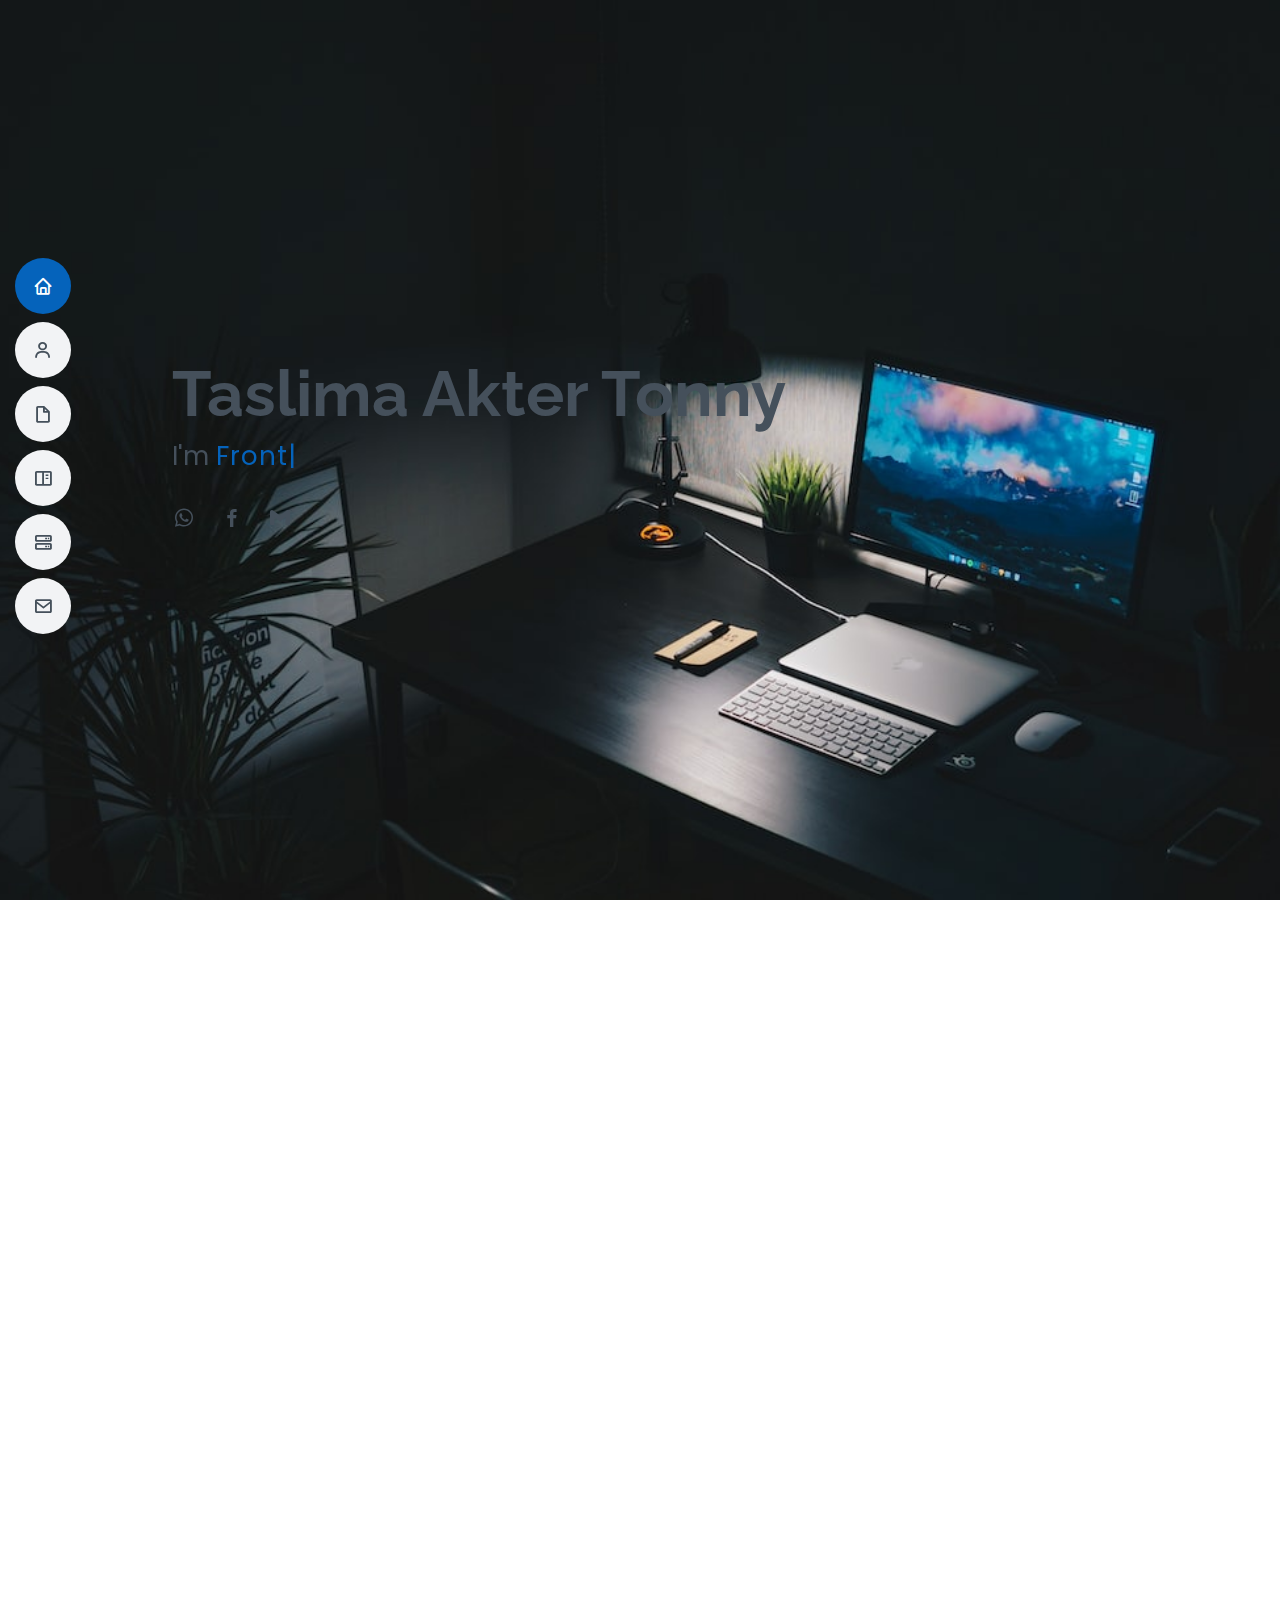
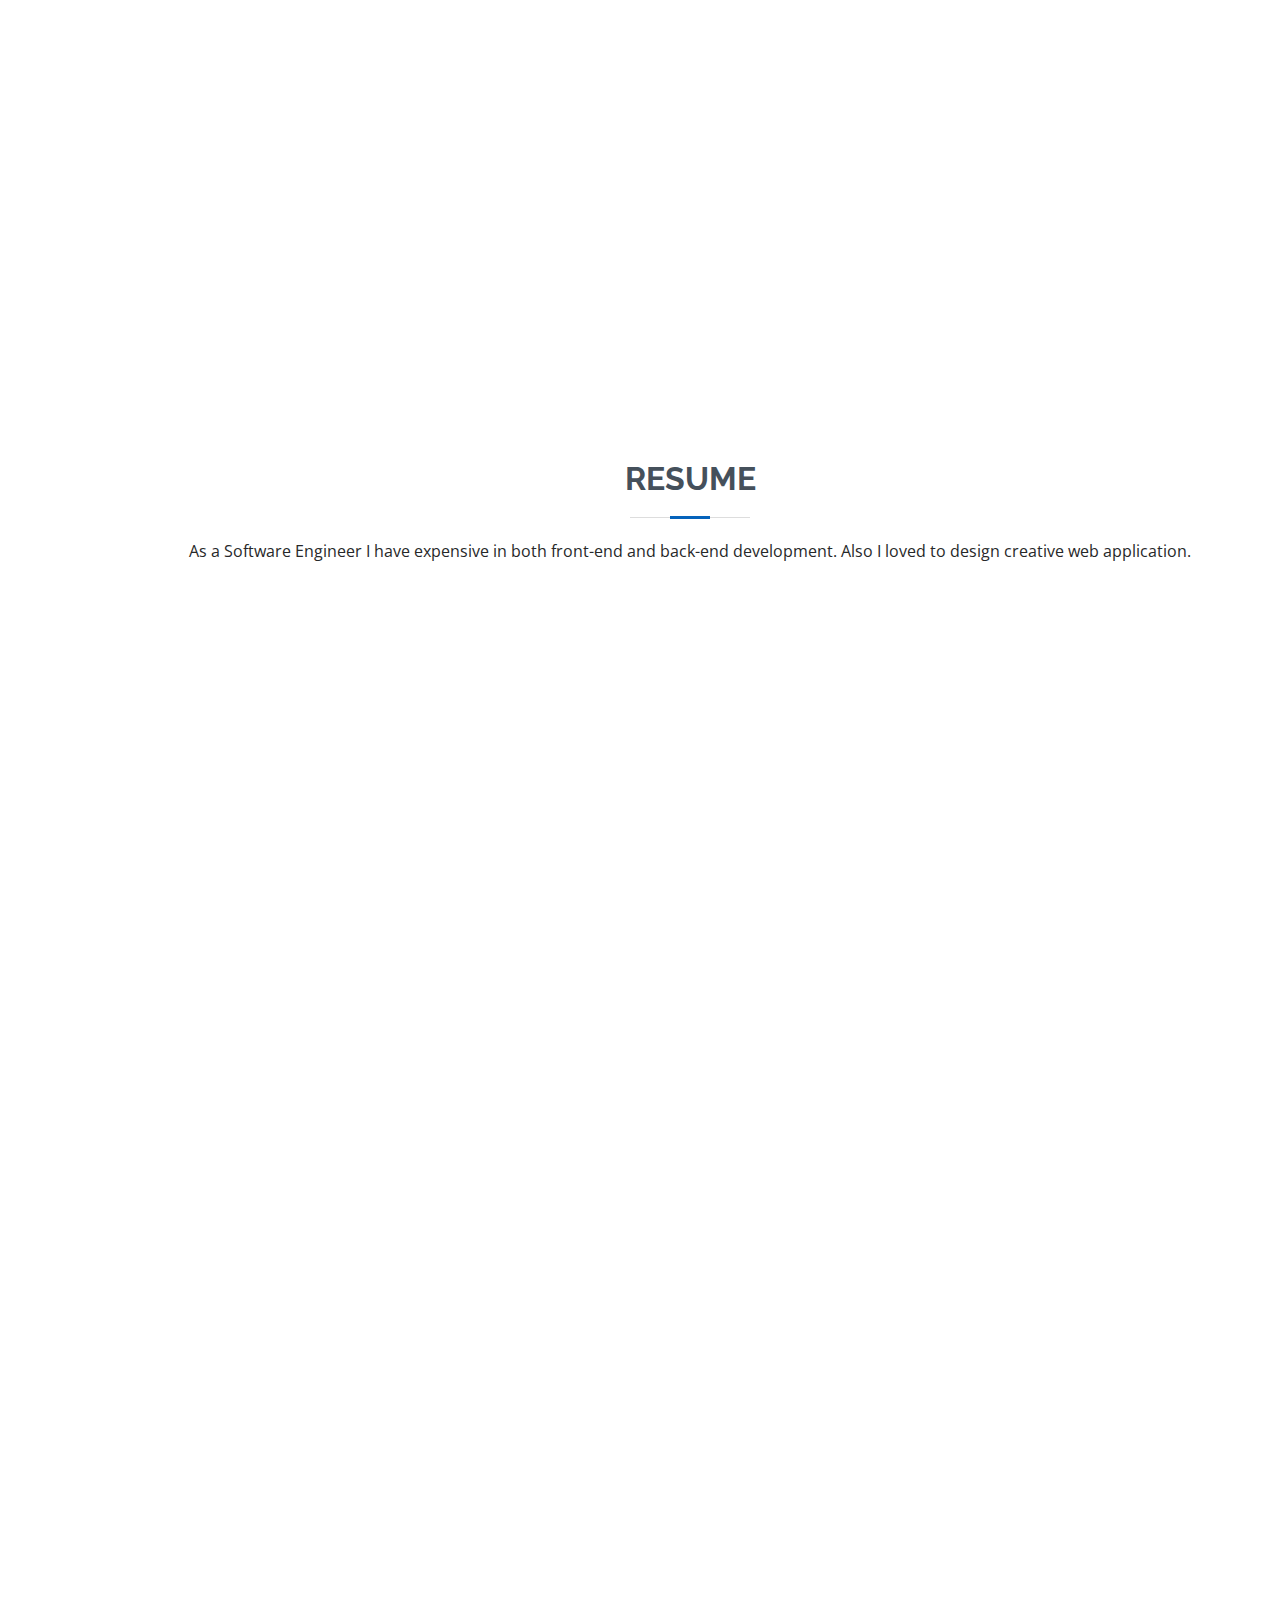
==== index.html @ 35ff056d "updated" ====
<!DOCTYPE html>
<html lang="en">

<head>
  <meta charset="utf-8">
  <meta content="width=device-width, initial-scale=1.0" name="viewport">

  <title>Taslima Akter Tonny || Portfolio || Software Engineer</title>
  <meta content="" name="description">
  <meta content="" name="keywords">

  <!-- Favicons -->
  <link href="assets/img/favicon.png" rel="icon">
  <link href="assets/img/favicon2.jpg" rel="apple-touch-icon">

  <!-- Google Fonts -->
  <link
    href="https://fonts.googleapis.com/css?family=Open+Sans:300,300i,400,400i,600,600i,700,700i|Raleway:300,300i,400,400i,500,500i,600,600i,700,700i|Poppins:300,300i,400,400i,500,500i,600,600i,700,700i"
    rel="stylesheet">

  <!-- Vendor CSS Files -->
  <link href="assets/vendor/aos/aos.css" rel="stylesheet">
  <link href="assets/vendor/bootstrap/css/bootstrap.min.css" rel="stylesheet">
  <link href="assets/vendor/bootstrap-icons/bootstrap-icons.css" rel="stylesheet">
  <link href="assets/vendor/boxicons/css/boxicons.min.css" rel="stylesheet">
  <link href="assets/vendor/glightbox/css/glightbox.min.css" rel="stylesheet">
  <link href="assets/vendor/swiper/swiper-bundle.min.css" rel="stylesheet">

  <!-- Template Main CSS File -->
  <link href="assets/css/style.css" rel="stylesheet">


</head>

<body>

  <i class="bi bi-list mobile-nav-toggle d-lg-none"></i>
  <!-- ======= Header ======= -->
  <header id="header" class="d-flex flex-column justify-content-center">

    <nav id="navbar" class="navbar nav-menu">
      <ul>
        <li><a href="#hero" class="nav-link scrollto active"><i class="bx bx-home"></i> <span>Home</span></a></li>
        <li><a href="#about" class="nav-link scrollto"><i class="bx bx-user"></i> <span>About</span></a></li>
        <li><a href="#resume" class="nav-link scrollto"><i class="bx bx-file-blank"></i> <span>Resume</span></a></li>
        <li><a href="#portfolio" class="nav-link scrollto"><i class="bx bx-book-content"></i> <span>Portfolio</span></a>
        </li>
        <li><a href="#services" class="nav-link scrollto"><i class="bx bx-server"></i> <span>Services</span></a></li>
        <li><a href="#contact" class="nav-link scrollto"><i class="bx bx-envelope"></i> <span>Contact</span></a></li>
      </ul>
    </nav><!-- .nav-menu -->

  </header><!-- End Header -->

  <!-- ======= Hero Section ======= -->
  <section id="hero" class="d-flex flex-column justify-content-center">
    <div class="container" data-aos="zoom-in" data-aos-delay="100">
      <h1>Taslima Akter Tonny</h1>
      <p>I'm <span class="typed"
          data-typed-items="Fronted Developer,Backend Developer, Full Stack Developer, Software Engineer"></span></p>
      <div class="social-links">
        <a href="https://api.whatsapp.com/send/?phone=%2B8801521206321" class="twitter"><i
            class="bx bxl-whatsapp"></i></a>
        <a href="https://www.facebook.com/taslima.tonny.10" class="facebook"><i class="bx bxl-facebook"></i></a>
        <a href="mailto:tonnytaslima923@gmail.com" target="_blank" class="gmail"><i class="bx bxl-gmail"></i></a>
        <!-- <a href="#" class="google-plus"><i class="bx bxl-skype"></i></a>
        <a href="#" class="linkedin"><i class="bx bxl-linkedin"></i></a> -->
      </div>
    </div>
  </section><!-- End Hero -->

  <main id="main">

    <!-- ======= About Section ======= -->
    <section id="about" class="about">
      <div class="container" data-aos="fade-up">

        <div class="section-title">
          <h2>About</h2>
          <p>I'm interested in a position as a Software Engineer where I can contribute my knowledge and analytical
            skills I've developed while getting my degree in Computer Science and Engineering. I want to work with a
            diverse team that contributes to the company's vision and goals. I am a driven individual with skills and
            expertise in the designing, planning, and maintenance of software systems.</p>
        </div>

        <div class="row">
          <div class="col-lg-4">
            <img src="assets/img/profile-img.jpg" class="img-fluid" alt="">
          </div>
          <div class="col-lg-8 pt-4 pt-lg-0 content">
            <h3>Software Engineer &amp; Web Developer.</h3>
            <p class="fst-italic">
              B.Sc. in Computer Science & Engineering , North South University, Dhaka
            </p>
            <div class="row">
              <div class="col-lg-6">
                <ul>
                  <li><i class="bi bi-chevron-right"></i> <strong>Name:</strong> <span>Taslima Akter Tonny</span></li>
                  <li><i class="bi bi-chevron-right"></i> <strong>Birthday:</strong> <span>29 January 1999</span></li>
                  <li><i class="bi bi-chevron-right"></i> <strong>City:</strong> <span>Dhalpur, Dhaka</span></li>
                </ul>
              </div>
              <div class="col-lg-6">
                <ul>
                  <li><i class="bi bi-chevron-right"></i> <strong>Degree:</strong> <span>Bachelor of Science</span></li>
                  <li><i class="bi bi-chevron-right"></i> <strong>Phone:</strong> <span>01521206321</span></li>
                  <li><i class="bi bi-chevron-right"></i> <strong>Email</strong> <span>tonnytaslima923@gmail.com</span>
                  </li>
                </ul>
              </div>
            </div>
            <p>
              My goal is to always build products that provide pixel-perfect, performant experiences. I have worked in a
              startup project <b><a href="www.shikkhabritti.com" target="_blank"> "Shikkhabritti"</a></b> in my
              university for
              senior design course which is a scholarship management system and live on the server.
            </p>
          </div>
        </div>

      </div>
    </section><!-- End About Section -->



    <!-- ======= Skills Section ======= -->
    <section id="skills" class="skills section-bg">
      <div class="container" data-aos="fade-up">

        <div class="section-title">
          <h2>Skills</h2>
          <p>Here are a few technologies and programing languages that I know:</p>
        </div>

        <div class="row skills-content">

          <div class="col-lg-6">

            <div class="progress">
              <span class="skill">HTML <i class="val">95%</i></span>
              <div class="progress-bar-wrap">
                <div class="progress-bar" role="progressbar" aria-valuenow="95" aria-valuemin="0" aria-valuemax="100">
                </div>
              </div>
            </div>

            <div class="progress">
              <span class="skill">CSS <i class="val">95%</i></span>
              <div class="progress-bar-wrap">
                <div class="progress-bar" role="progressbar" aria-valuenow="90" aria-valuemin="0" aria-valuemax="100">
                </div>
              </div>
            </div>

            <div class="progress">
              <span class="skill">JavaScript <i class="val">75%</i></span>
              <div class="progress-bar-wrap">
                <div class="progress-bar" role="progressbar" aria-valuenow="75" aria-valuemin="0" aria-valuemax="100">
                </div>
              </div>
            </div>
            <div class="progress">
              <span class="skill">MySQL <i class="val">85%</i></span>
              <div class="progress-bar-wrap">
                <div class="progress-bar" role="progressbar" aria-valuenow="85" aria-valuemin="0" aria-valuemax="100">
                </div>
              </div>
            </div>

          </div>

          <div class="col-lg-6">

            <div class="progress">
              <span class="skill">PHP <i class="val">90%</i></span>
              <div class="progress-bar-wrap">
                <div class="progress-bar" role="progressbar" aria-valuenow="90" aria-valuemin="0" aria-valuemax="100">
                </div>
              </div>
            </div>

            <div class="progress">
              <span class="skill">Laravel <i class="val">65%</i></span>
              <div class="progress-bar-wrap">
                <div class="progress-bar" role="progressbar" aria-valuenow="65" aria-valuemin="0" aria-valuemax="100">
                </div>
              </div>
            </div>

            <div class="progress">
              <span class="skill">Python <i class="val">70%</i></span>
              <div class="progress-bar-wrap">
                <div class="progress-bar" role="progressbar" aria-valuenow="70" aria-valuemin="0" aria-valuemax="100">
                </div>
              </div>
            </div>
            <div class="progress">
              <span class="skill">Django <i class="val">55%</i></span>
              <div class="progress-bar-wrap">
                <div class="progress-bar" role="progressbar" aria-valuenow="55" aria-valuemin="0" aria-valuemax="100">
                </div>
              </div>
            </div>
          </div>

        </div>

      </div>
    </section><!-- End Skills Section -->

    <!-- ======= Resume Section ======= -->
    <section id="resume" class="resume">
      <div class="container">

        <div class="section-title">
          <h2>Resume</h2>
          <p>As a Software Engineer I have expensive in both front-end and back-end development. Also I loved to design
            creative web application.</p>
        </div>

        <div class="row">
          <div class="col-lg-6" data-aos="fade-up">
            <h3 class="resume-title">Summary</h3>
            <div class="resume-item pb-0">
              <h4>Taslima Akter Tonny</h4>
              <p><em>Innovative and deadline-driven Web Developer with 1+ years of experience designing and
                  developing user friendly website. I have professional experience as a web developer in <a
                    href="www.shikkhabritti.com" target="_blank"><b><u>SHIKKHA BRITTI.</u></b></a></em></p>
            </div>

            <h3 class="resume-title">Education</h3>
            <div class="resume-item">
              <h4>BSc in Computer Science and Engineering</h4>
              <h5>2018 - 2023</h5>
              <p><em>North South University, Dhaka, Bangladesh.</em></p>

            </div>
            <div class="resume-item">
              <h4>HSC in Science</h4>
              <h5>2014 - 2016</h5>
              <p><em>MOTIJHEEL MODEL HIGH SCHOOL AND COLLEGE, DHAKA</em></p>

            </div>
            <div class="resume-item">
              <h4>SSC in Science</h4>
              <h5>2012 - 2014</h5>
              <p><em>MOTIJHEEL MODEL HIGH SCHOOL AND COLLEGE, DHAKA</em></p>

            </div>
          </div>
          <div class="col-lg-6" data-aos="fade-up" data-aos-delay="100">
            <h3 class="resume-title">Professional Experience</h3>
            <div class="resume-item">
              <h4>Intern as a Web Developer <em>at</em><a href="http://hilinkz.com/" target="_blank"><b> Hilinkz
                    Ltd.</b></a></h4>
              <h5>2022</h5>
              <p><em>Hilinkz Limited.</em></p>
              <ul>
                <li>Design system architecture as well as the database.</li>
                <li>Fronted Development</li>
                <li>Version controlling using GitHub.</li>
              </ul>
            </div>
            <div class="resume-item">
              <h4>Academic Experience</h4>
              <h5>2021 - 2023</h5>
              <p><em>North South University, Dhaka</em></p>
              <ul>
                <li>Creating small websites with group.</li>
                <li>Managed up to 3 projects or tasks at a given time while under pressure.</li>
                <li>Recommended and consulted with faculties on the most appropriate web design and planning.</li>
              </ul>
            </div>
          </div>
        </div>

      </div>
    </section>

    <!-- ======= Portfolio Section ======= -->
    <section id="portfolio" class="portfolio section-bg">
      <div class="container" data-aos="fade-up">

        <div class="section-title">
          <h2>Portfolio</h2>
          <p>I have created some interesting projects during my academic period. Here are few project:</p>
        </div>

        <div class="row">
          <div class="col-lg-12 d-flex justify-content-center" data-aos="fade-up" data-aos-delay="100">
            <ul id="portfolio-flters">
              <li data-filter="*" class="filter-active">All</li>
              <li data-filter=".filter-app">Academic</li>
              <li data-filter=".filter-card">Professional</li>
              <li data-filter=".filter-web">AI-Machine Learning</li>
            </ul>
          </div>
        </div>

        <div class="row portfolio-container" data-aos="fade-up" data-aos-delay="200">

          <div class="col-lg-4 col-md-6 portfolio-item filter-app">
            <div class="portfolio-wrap">
              <img src="assets/img/portfolio/classroom03.JPG" class="img-fluid" alt="">
              <div class="portfolio-info">
                <h4>Online Classroom</h4>
                <p>Online Reading Classroom</p>
                <div class="portfolio-links">
                  <a href="assets/img/portfolio/classroom03.JPG" data-gallery="portfolioGallery"
                    class="portfolio-lightbox" title="Online Reading Classroom"><i class="bx bx-plus"></i></a>
                  <a href="portfolio-details.html" class="portfolio-details-lightbox" data-glightbox="type: external"
                    title="Portfolio Details"><i class="bx bx-link"></i></a>
                </div>
              </div>
            </div>
          </div>

          <div class="col-lg-4 col-md-6 portfolio-item filter-card filter-web ">
            <div class="portfolio-wrap">
              <img src="assets/img/portfolio/shikkhabritti1.JPG" class="img-fluid" alt="">
              <div class="portfolio-info">
                <h4>Shikkha Britti</h4>
                <p>Scholarship Management System</p>
                <div class="portfolio-links">
                  <a href="assets/img/portfolio/shikkhabritti1.JPG" data-gallery="portfolioGallery"
                    class="portfolio-lightbox" title="Shikkha Britti"><i class="bx bx-plus"></i></a>
                  <a href="portfolio-details1.html" class="portfolio-details-lightbox" data-glightbox="type: external"
                    title="Portfolio Details"><i class="bx bx-link"></i></a>
                </div>
              </div>
            </div>
          </div>

          <div class="col-lg-4 col-md-6 portfolio-item filter-web">
            <div class="portfolio-wrap">
              <img src="assets/img/portfolio/portfolio-details-9.JPG" class="img-fluid" alt="">
              <div class="portfolio-info">
                <h4>Gender Detection</h4>
                <p>Gender Detection by AI</p>
                <div class="portfolio-links">
                  <a href="assets/img/portfolio/portfolio-details-9.JPG" data-gallery="portfolioGallery"
                    class="portfolio-lightbox" title="Gender Detection by AI"><i class="bx bx-plus"></i></a>
                  <a href="portfolio-details2.html" class="portfolio-details-lightbox" data-glightbox="type: external"
                    title="Portfolio Details"><i class="bx bx-link"></i></a>
                </div>
              </div>
            </div>
          </div>
        </div>
      </div>
    </section>




    <section id="contact" class="contact">
      <div class="container" data-aos="fade-up">

        <div class="section-title">
          <h2>Contact</h2>
        </div>

        <div class="row mt-1">

          <div class="col-lg-4">
            <div class="info">
              <div class="address">
                <i class="bi bi-geo-alt"></i>
                <h4>Location:</h4>
                <p>Dhalpur, Dhaka</p>
              </div>

              <div class="email">
                <i class="bi bi-envelope"></i>
                <h4>Email:</h4>
                <p>tonnytaslima923@gmail.com</p>
              </div>

              <div class="phone">
                <i class="bi bi-phone"></i>
                <h4>Call:</h4>
                <p>(+88) 01521206321</p>
              </div>

            </div>

          </div>

          <div class="col-lg-8 mt-5 mt-lg-0">

            <iframe
              src="https://www.google.com/maps/embed?pb=!1m18!1m12!1m3!1d10999.381032592886!2d90.4272632984109!3d23.712512239150932!2m3!1f0!2f0!3f0!3m2!1i1024!2i768!4f13.1!3m3!1m2!1s0x3755b9cc7d566d03%3A0x2472a49ac0504cd2!2sJatra%20Bari%2C%20Dhaka!5e0!3m2!1sen!2sbd!4v1696259806587!5m2!1sen!2sbd"
              width="900" height="400" style="border:0;" allowfullscreen="" loading="lazy"
              referrerpolicy="no-referrer-when-downgrade"></iframe>

          </div>

        </div>

      </div>
    </section>

  </main>



  <div id="preloader"></div>
  <a href="#" class="back-to-top d-flex align-items-center justify-content-center"><i
      class="bi bi-arrow-up-short"></i></a>


  <script src="assets/vendor/purecounter/purecounter_vanilla.js"></script>
  <script src="assets/vendor/aos/aos.js"></script>
  <script src="assets/vendor/bootstrap/js/bootstrap.bundle.min.js"></script>
  <script src="assets/vendor/glightbox/js/glightbox.min.js"></script>
  <script src="assets/vendor/isotope-layout/isotope.pkgd.min.js"></script>
  <script src="assets/vendor/swiper/swiper-bundle.min.js"></script>
  <script src="assets/vendor/typed.js/typed.min.js"></script>
  <script src="assets/vendor/waypoints/noframework.waypoints.js"></script>
  <script src="assets/vendor/php-email-form/validate.js"></script>
  <script src="assets/js/main.js"></script>

</body>

</html>
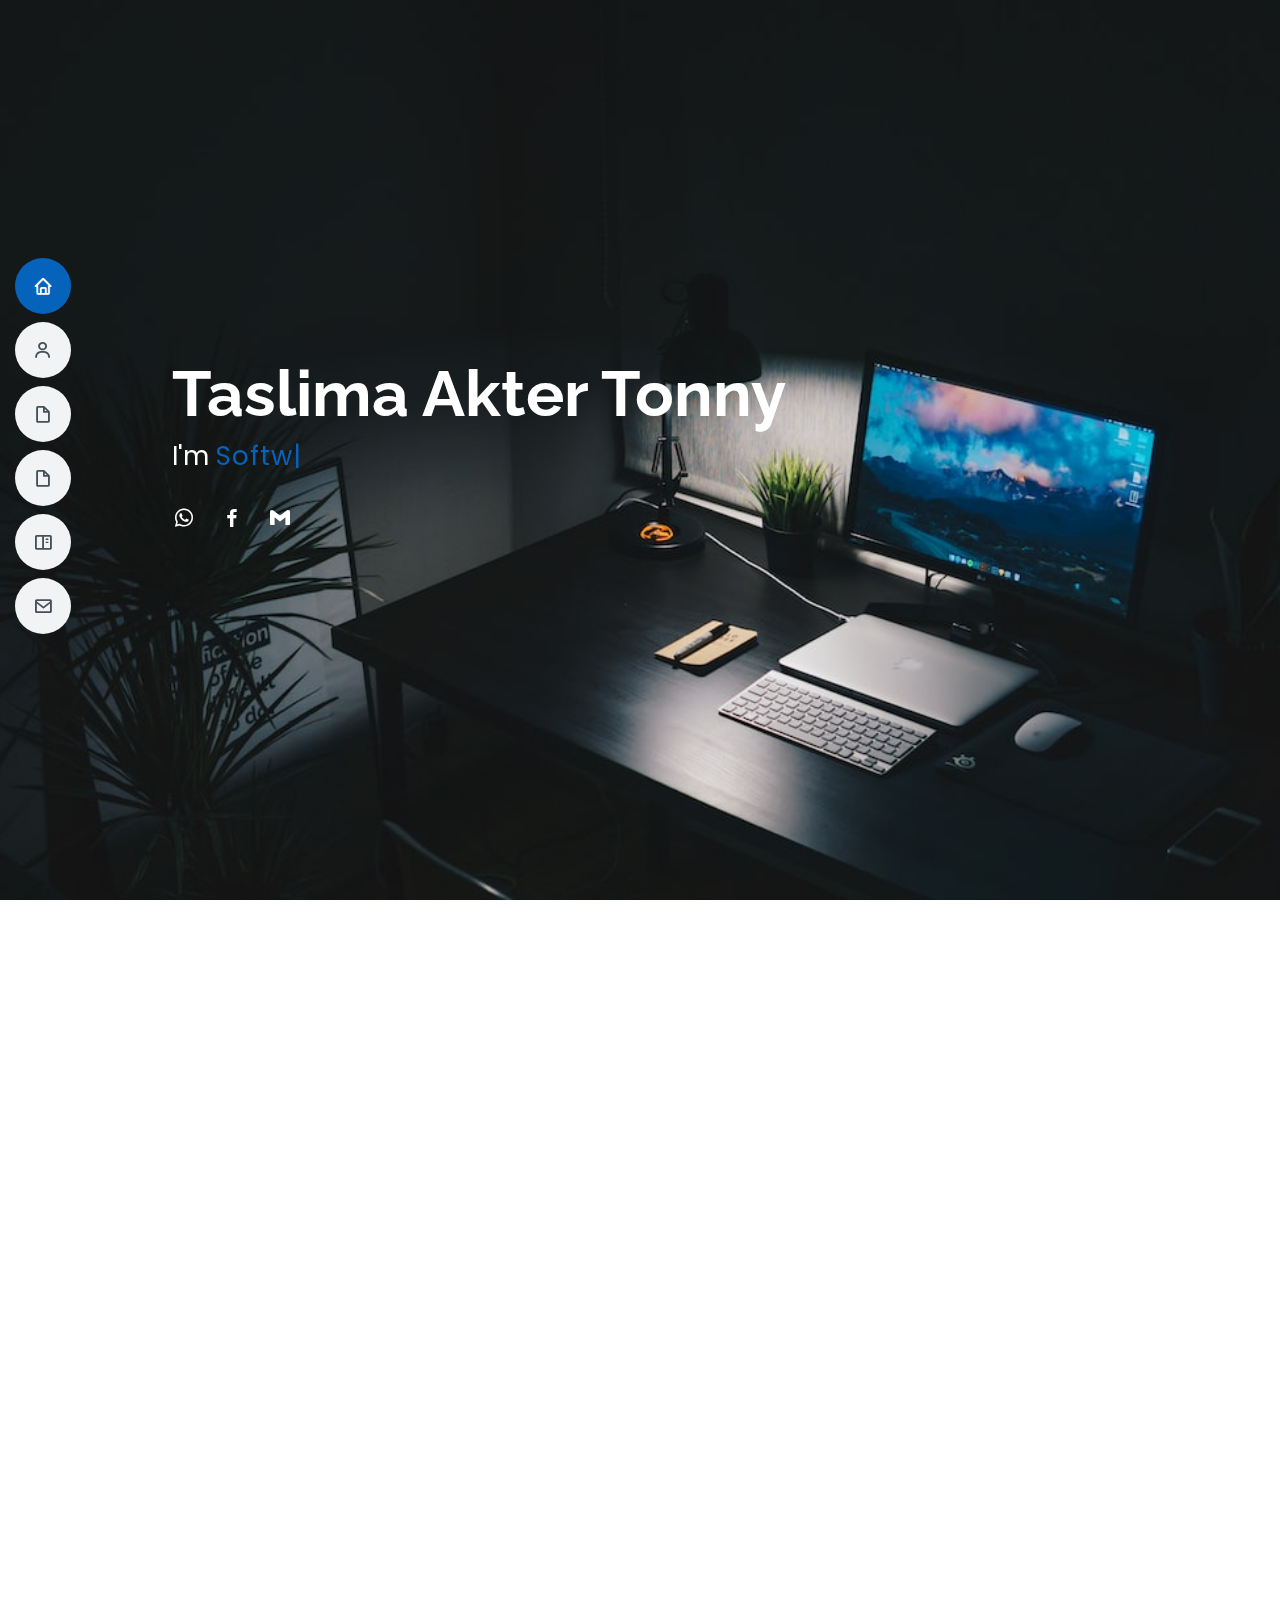
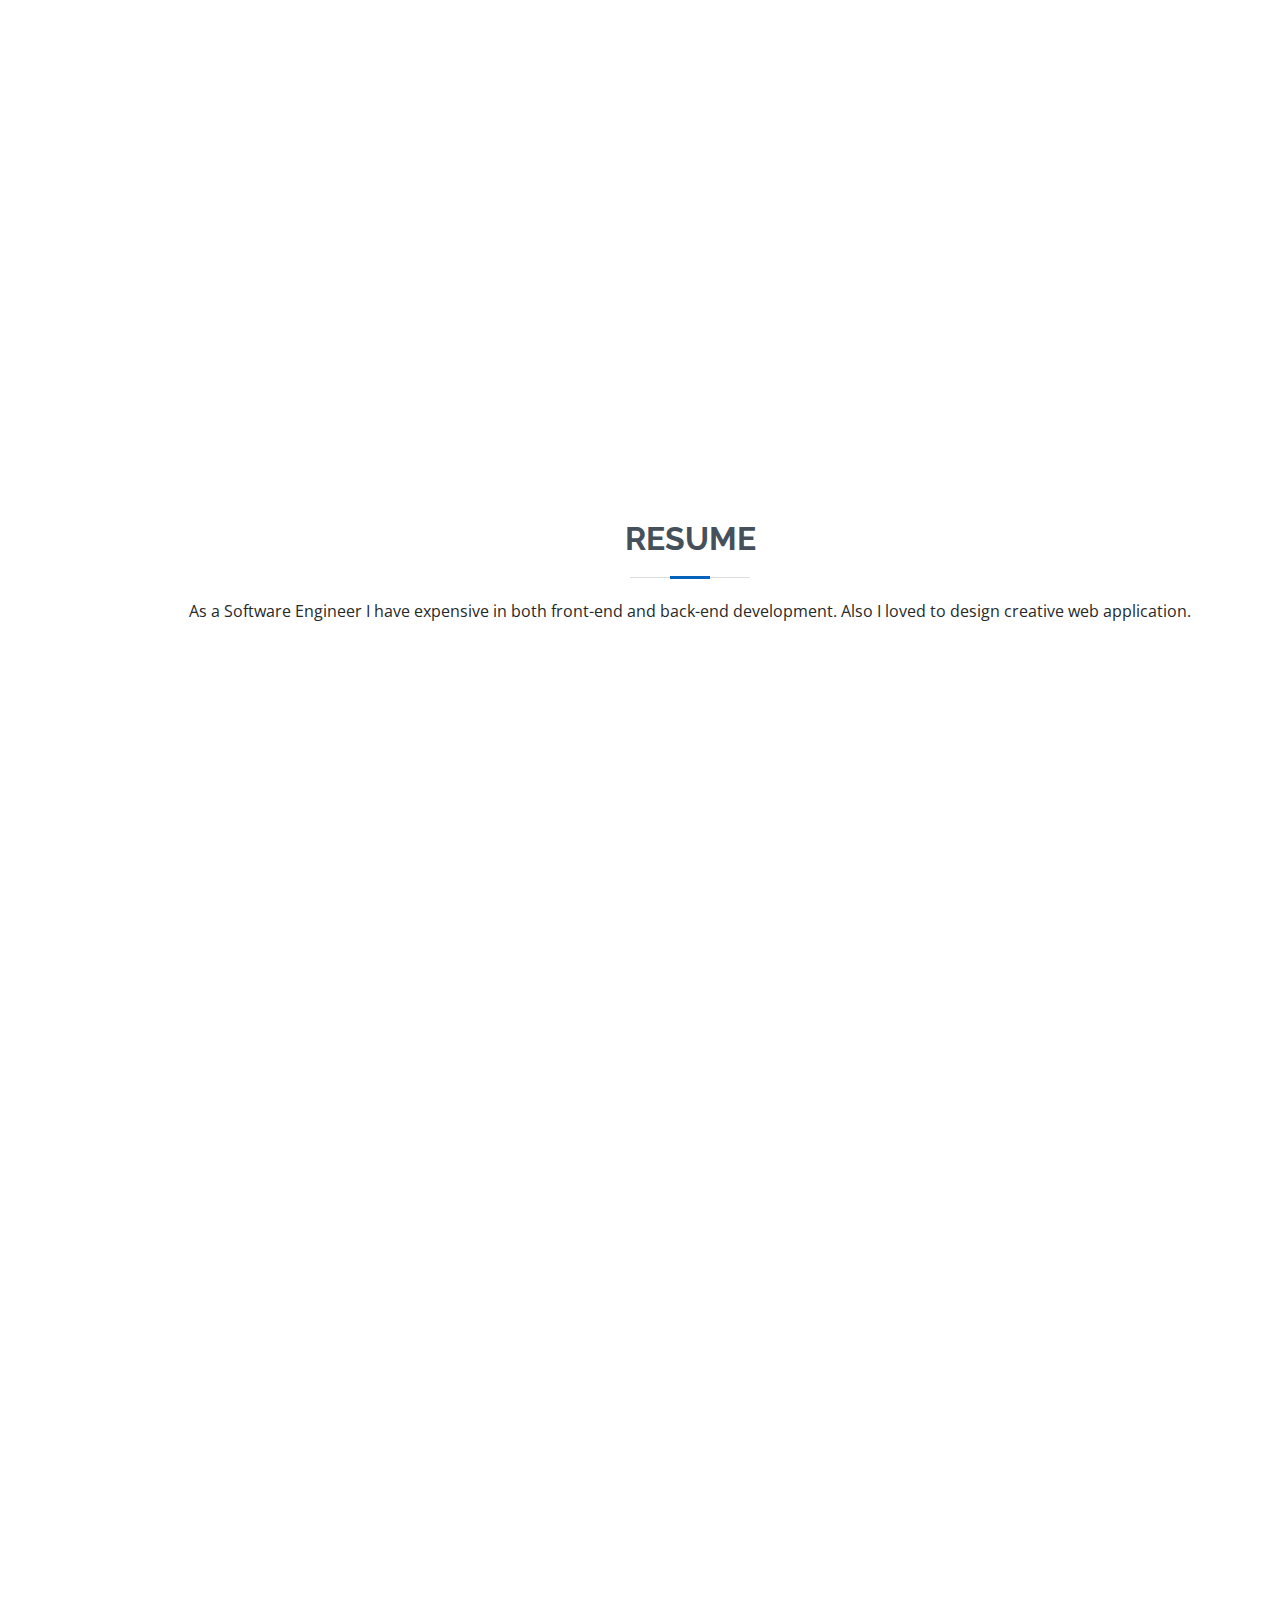
==== commit e7d8c1e6: "updated" ====
--- a/index.html
+++ b/index.html
@@ -42,10 +42,11 @@
       <ul>
         <li><a href="#hero" class="nav-link scrollto active"><i class="bx bx-home"></i> <span>Home</span></a></li>
         <li><a href="#about" class="nav-link scrollto"><i class="bx bx-user"></i> <span>About</span></a></li>
+        <li><a href="#skills" class="nav-link scrollto"><i class="bx bx-file-blank"></i> <span>Skills</span></a></li>
         <li><a href="#resume" class="nav-link scrollto"><i class="bx bx-file-blank"></i> <span>Resume</span></a></li>
         <li><a href="#portfolio" class="nav-link scrollto"><i class="bx bx-book-content"></i> <span>Portfolio</span></a>
         </li>
-        <li><a href="#services" class="nav-link scrollto"><i class="bx bx-server"></i> <span>Services</span></a></li>
+        
         <li><a href="#contact" class="nav-link scrollto"><i class="bx bx-envelope"></i> <span>Contact</span></a></li>
       </ul>
     </nav><!-- .nav-menu -->
@@ -57,11 +58,10 @@
     <div class="container" data-aos="zoom-in" data-aos-delay="100">
       <h1>Taslima Akter Tonny</h1>
       <p>I'm <span class="typed"
-          data-typed-items="Fronted Developer,Backend Developer, Full Stack Developer, Software Engineer"></span></p>
+          data-typed-items="Software Engineer, Fronted Developer,Backend Developer, Full Stack Developer "></span></p>
       <div class="social-links">
-        <a href="https://api.whatsapp.com/send/?phone=%2B8801521206321" class="twitter"><i
-            class="bx bxl-whatsapp"></i></a>
-        <a href="https://www.facebook.com/taslima.tonny.10" class="facebook"><i class="bx bxl-facebook"></i></a>
+         <a href="https://api.whatsapp.com/send/?phone=%2B8801521206321" target="_blank" class="whatsapp"><i class="bx bxl-whatsapp"></i></a>
+        <a href="https://www.facebook.com/taslima.tonny.10" target="_blank" class="facebook"><i class="bx bxl-facebook"></i></a>
         <a href="mailto:tonnytaslima923@gmail.com" target="_blank" class="gmail"><i class="bx bxl-gmail"></i></a>
         <!-- <a href="#" class="google-plus"><i class="bx bxl-skype"></i></a>
         <a href="#" class="linkedin"><i class="bx bxl-linkedin"></i></a> -->
@@ -111,9 +111,7 @@
             </div>
             <p>
               My goal is to always build products that provide pixel-perfect, performant experiences. I have worked in a
-              startup project <b><a href="www.shikkhabritti.com" target="_blank"> "Shikkhabritti"</a></b> in my
-              university for
-              senior design course which is a scholarship management system and live on the server.
+              startup project <b><a href="http://www.shikkhabritti.com/" target="_blank"> "Shikkhabritti"</a></b> which is a scholarship management system and live on the server.
             </p>
           </div>
         </div>
@@ -147,10 +145,19 @@
             <div class="progress">
               <span class="skill">CSS <i class="val">95%</i></span>
               <div class="progress-bar-wrap">
-                <div class="progress-bar" role="progressbar" aria-valuenow="90" aria-valuemin="0" aria-valuemax="100">
-                </div>
-              </div>
-            </div>
+                <div class="progress-bar" role="progressbar" aria-valuenow="95" aria-valuemin="0" aria-valuemax="100">
+                </div>
+              </div>
+            </div>
+
+
+             <div class="progress">
+              <span class="skill">BOOTSTRAP <i class="val">85%</i></span>
+              <div class="progress-bar-wrap">
+                <div class="progress-bar" role="progressbar" aria-valuenow="85" aria-valuemin="0" aria-valuemax="100"></div>
+              </div>
+            </div>
+
 
             <div class="progress">
               <span class="skill">JavaScript <i class="val">75%</i></span>
@@ -159,6 +166,8 @@
                 </div>
               </div>
             </div>
+
+
             <div class="progress">
               <span class="skill">MySQL <i class="val">85%</i></span>
               <div class="progress-bar-wrap">
@@ -172,32 +181,32 @@
           <div class="col-lg-6">
 
             <div class="progress">
-              <span class="skill">PHP <i class="val">90%</i></span>
-              <div class="progress-bar-wrap">
-                <div class="progress-bar" role="progressbar" aria-valuenow="90" aria-valuemin="0" aria-valuemax="100">
-                </div>
-              </div>
-            </div>
-
-            <div class="progress">
-              <span class="skill">Laravel <i class="val">65%</i></span>
+              <span class="skill">PHP <i class="val">75%</i></span>
+              <div class="progress-bar-wrap">
+                <div class="progress-bar" role="progressbar" aria-valuenow="75" aria-valuemin="0" aria-valuemax="100">
+                </div>
+              </div>
+            </div>
+
+            <div class="progress">
+              <span class="skill">Laravel <i class="val">75%</i></span>
+              <div class="progress-bar-wrap">
+                <div class="progress-bar" role="progressbar" aria-valuenow="75" aria-valuemin="0" aria-valuemax="100">
+                </div>
+              </div>
+            </div>
+
+            <div class="progress">
+              <span class="skill">Python <i class="val">65%</i></span>
               <div class="progress-bar-wrap">
                 <div class="progress-bar" role="progressbar" aria-valuenow="65" aria-valuemin="0" aria-valuemax="100">
                 </div>
               </div>
             </div>
-
-            <div class="progress">
-              <span class="skill">Python <i class="val">70%</i></span>
-              <div class="progress-bar-wrap">
-                <div class="progress-bar" role="progressbar" aria-valuenow="70" aria-valuemin="0" aria-valuemax="100">
-                </div>
-              </div>
-            </div>
-            <div class="progress">
-              <span class="skill">Django <i class="val">55%</i></span>
-              <div class="progress-bar-wrap">
-                <div class="progress-bar" role="progressbar" aria-valuenow="55" aria-valuemin="0" aria-valuemax="100">
+            <div class="progress">
+              <span class="skill">Django <i class="val">65%%</i></span>
+              <div class="progress-bar-wrap">
+                <div class="progress-bar" role="progressbar" aria-valuenow="65" aria-valuemin="0" aria-valuemax="100">
                 </div>
               </div>
             </div>
@@ -223,9 +232,8 @@
             <h3 class="resume-title">Summary</h3>
             <div class="resume-item pb-0">
               <h4>Taslima Akter Tonny</h4>
-              <p><em>Innovative and deadline-driven Web Developer with 1+ years of experience designing and
-                  developing user friendly website. I have professional experience as a web developer in <a
-                    href="www.shikkhabritti.com" target="_blank"><b><u>SHIKKHA BRITTI.</u></b></a></em></p>
+              <p><em>Software Engineer || Always welcome challenges to solve critical problem || I have experience as a web developer in <a
+                    href="http://www.shikkhabritti.com/" target="_blank"><b><u>SHIKKHA BRITTI.</u></b></a></em></p>
             </div>
 
             <h3 class="resume-title">Education</h3>
@@ -253,7 +261,7 @@
             <div class="resume-item">
               <h4>Intern as a Web Developer <em>at</em><a href="http://hilinkz.com/" target="_blank"><b> Hilinkz
                     Ltd.</b></a></h4>
-              <h5>2022</h5>
+              <h5>2023</h5>
               <p><em>Hilinkz Limited.</em></p>
               <ul>
                 <li>Design system architecture as well as the database.</li>
@@ -290,14 +298,30 @@
           <div class="col-lg-12 d-flex justify-content-center" data-aos="fade-up" data-aos-delay="100">
             <ul id="portfolio-flters">
               <li data-filter="*" class="filter-active">All</li>
-              <li data-filter=".filter-app">Academic</li>
-              <li data-filter=".filter-card">Professional</li>
-              <li data-filter=".filter-web">AI-Machine Learning</li>
+              <li data-filter=".filter-card">Laravel</li>
+              <li data-filter=".filter-app">Django</li>
+              <li data-filter=".filter-web">Machine Learning</li>
             </ul>
           </div>
         </div>
 
         <div class="row portfolio-container" data-aos="fade-up" data-aos-delay="200">
+
+          <div class="col-lg-4 col-md-6 portfolio-item filter-card">
+            <div class="portfolio-wrap">
+              <img src="assets/img/portfolio/shikkhabritti1.JPG" class="img-fluid" alt="">
+              <div class="portfolio-info">
+                <h4>Shikkha Britti</h4>
+                <p>Scholarship Management System</p>
+                <div class="portfolio-links">
+                  <a href="assets/img/portfolio/shikkhabritti1.JPG" data-gallery="portfolioGallery"
+                    class="portfolio-lightbox" title="Shikkha Britti"><i class="bx bx-plus"></i></a>
+                  <a href="portfolio-details1.html" class="portfolio-details-lightbox" data-glightbox="type: external"
+                    title="Portfolio Details"><i class="bx bx-link"></i></a>
+                </div>
+              </div>
+            </div>
+          </div>
 
           <div class="col-lg-4 col-md-6 portfolio-item filter-app">
             <div class="portfolio-wrap">
@@ -315,31 +339,17 @@
             </div>
           </div>
 
-          <div class="col-lg-4 col-md-6 portfolio-item filter-card filter-web ">
-            <div class="portfolio-wrap">
-              <img src="assets/img/portfolio/shikkhabritti1.JPG" class="img-fluid" alt="">
-              <div class="portfolio-info">
-                <h4>Shikkha Britti</h4>
-                <p>Scholarship Management System</p>
-                <div class="portfolio-links">
-                  <a href="assets/img/portfolio/shikkhabritti1.JPG" data-gallery="portfolioGallery"
-                    class="portfolio-lightbox" title="Shikkha Britti"><i class="bx bx-plus"></i></a>
-                  <a href="portfolio-details1.html" class="portfolio-details-lightbox" data-glightbox="type: external"
-                    title="Portfolio Details"><i class="bx bx-link"></i></a>
-                </div>
-              </div>
-            </div>
-          </div>
+         
 
           <div class="col-lg-4 col-md-6 portfolio-item filter-web">
             <div class="portfolio-wrap">
               <img src="assets/img/portfolio/portfolio-details-9.JPG" class="img-fluid" alt="">
               <div class="portfolio-info">
-                <h4>Gender Detection</h4>
-                <p>Gender Detection by AI</p>
+                <h4>Gender Recognition</h4>
+                <p>Gender Recognition Using Voice Dataset by Machine Learning Algorithm</p>
                 <div class="portfolio-links">
                   <a href="assets/img/portfolio/portfolio-details-9.JPG" data-gallery="portfolioGallery"
-                    class="portfolio-lightbox" title="Gender Detection by AI"><i class="bx bx-plus"></i></a>
+                    class="portfolio-lightbox" title="Gender Recognition Using Voice Dataset by Machine Learning Algorithm"><i class="bx bx-plus"></i></a>
                   <a href="portfolio-details2.html" class="portfolio-details-lightbox" data-glightbox="type: external"
                     title="Portfolio Details"><i class="bx bx-link"></i></a>
                 </div>
--- a/assets/css/style.css
+++ b/assets/css/style.css
@@ -300,7 +300,7 @@
   font-size: 64px;
   font-weight: 700;
   line-height: 56px;
-  color: #45505b;
+  color: #ffffff;
 }
 
 #hero p {
@@ -308,6 +308,7 @@
   margin: 15px 0 0 0;
   font-size: 26px;
   font-family: "Poppins", sans-serif;
+  color: #ffffff;
 }
 
 #hero p span {
@@ -322,7 +323,7 @@
 #hero .social-links a {
   font-size: 24px;
   display: inline-block;
-  color: #45505b;
+  color: #ffffff;
   line-height: 1;
   margin-right: 20px;
   transition: 0.3s;
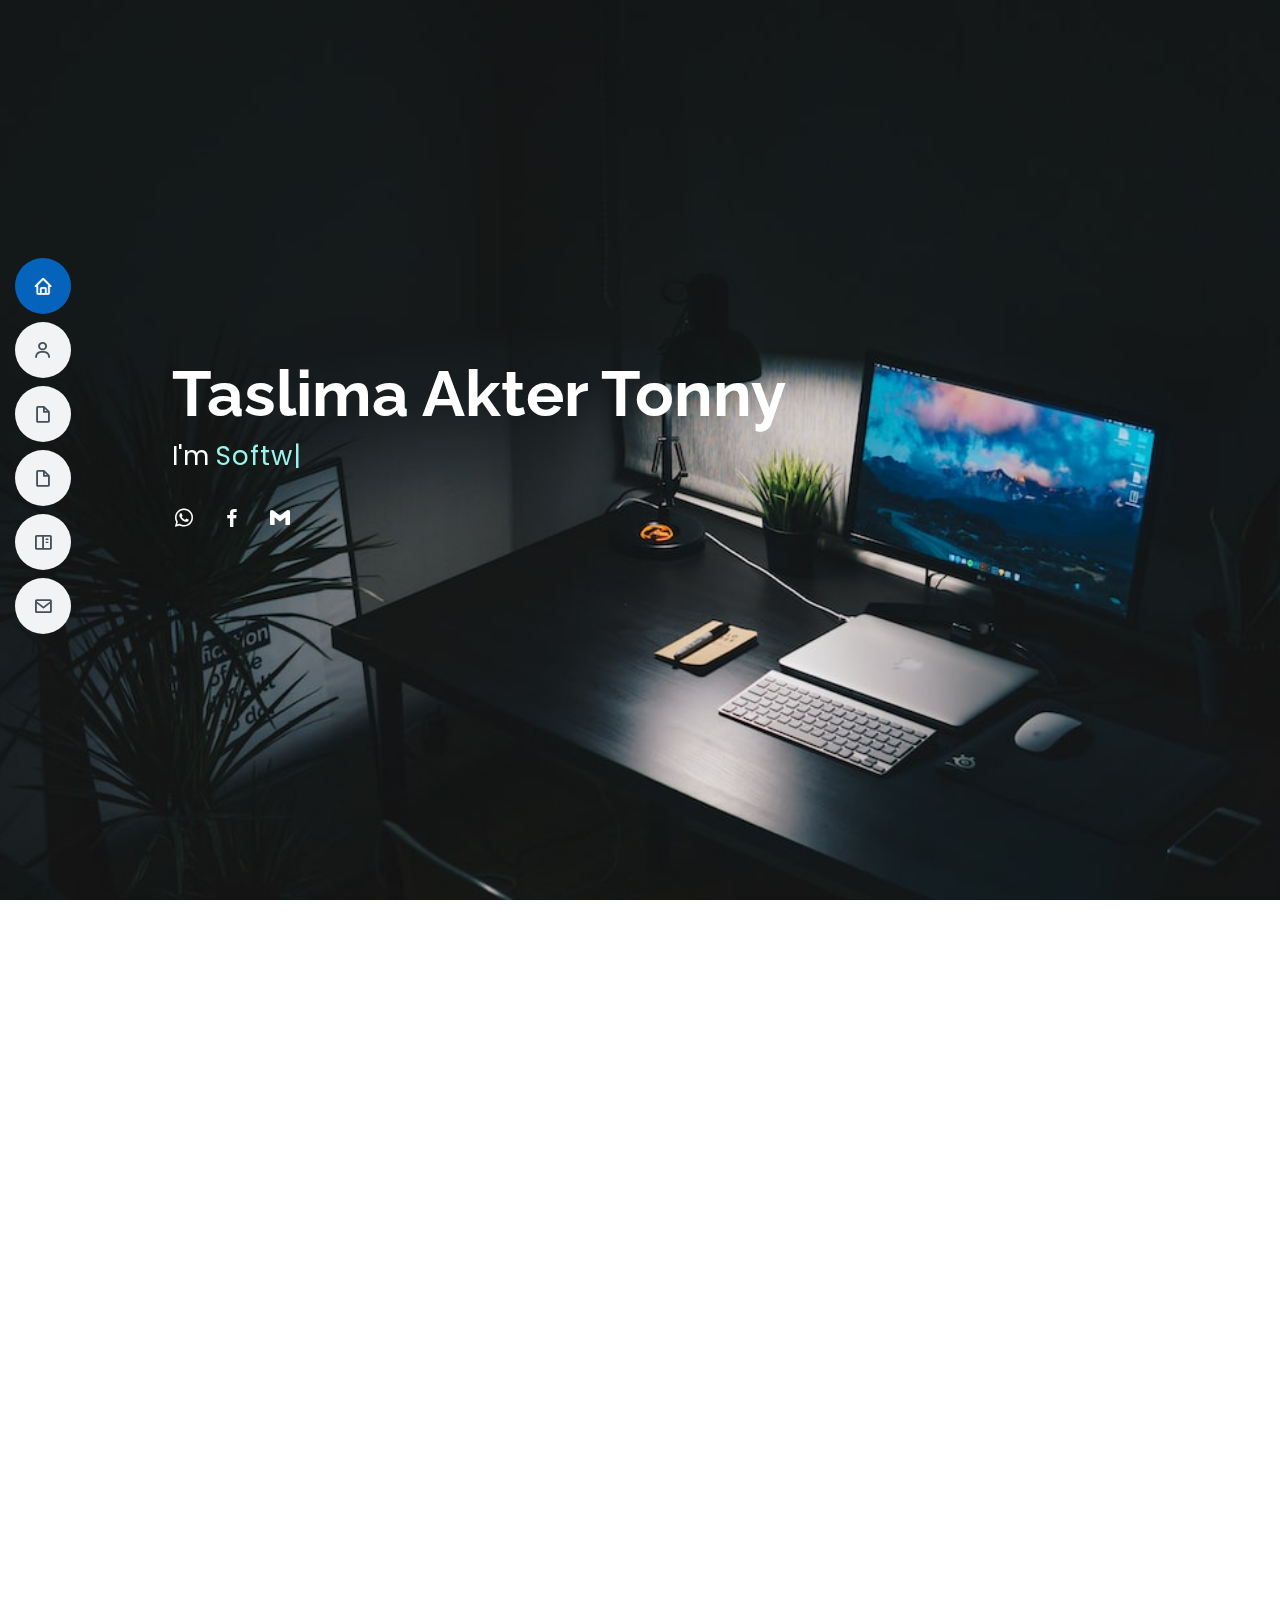
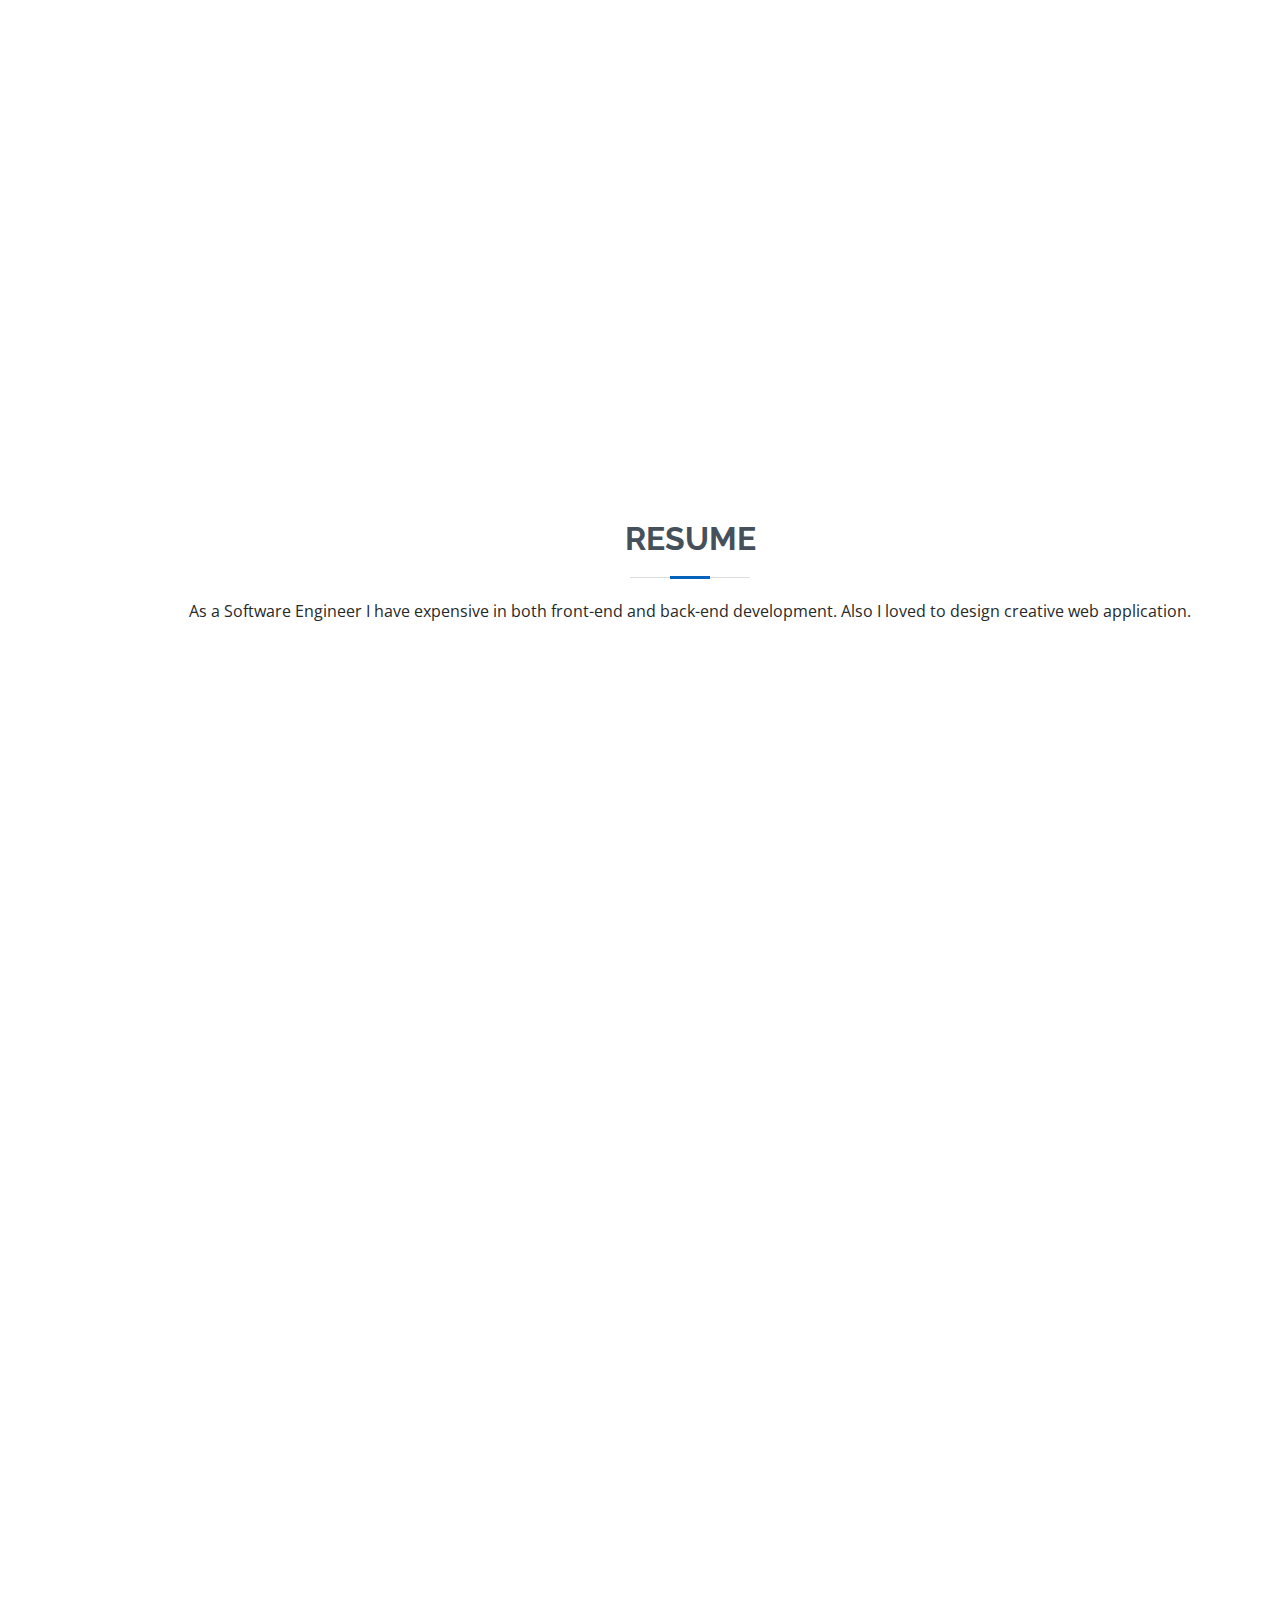
==== commit 740eb159: "updated" ====
--- a/index.html
+++ b/index.html
@@ -204,7 +204,7 @@
               </div>
             </div>
             <div class="progress">
-              <span class="skill">Django <i class="val">65%%</i></span>
+              <span class="skill">Django <i class="val">65%</i></span>
               <div class="progress-bar-wrap">
                 <div class="progress-bar" role="progressbar" aria-valuenow="65" aria-valuemin="0" aria-valuemax="100">
                 </div>
--- a/assets/css/style.css
+++ b/assets/css/style.css
@@ -312,7 +312,7 @@
 }
 
 #hero p span {
-  color: #0563bb;
+  color: #99f5ec;
   letter-spacing: 1px;
 }
 
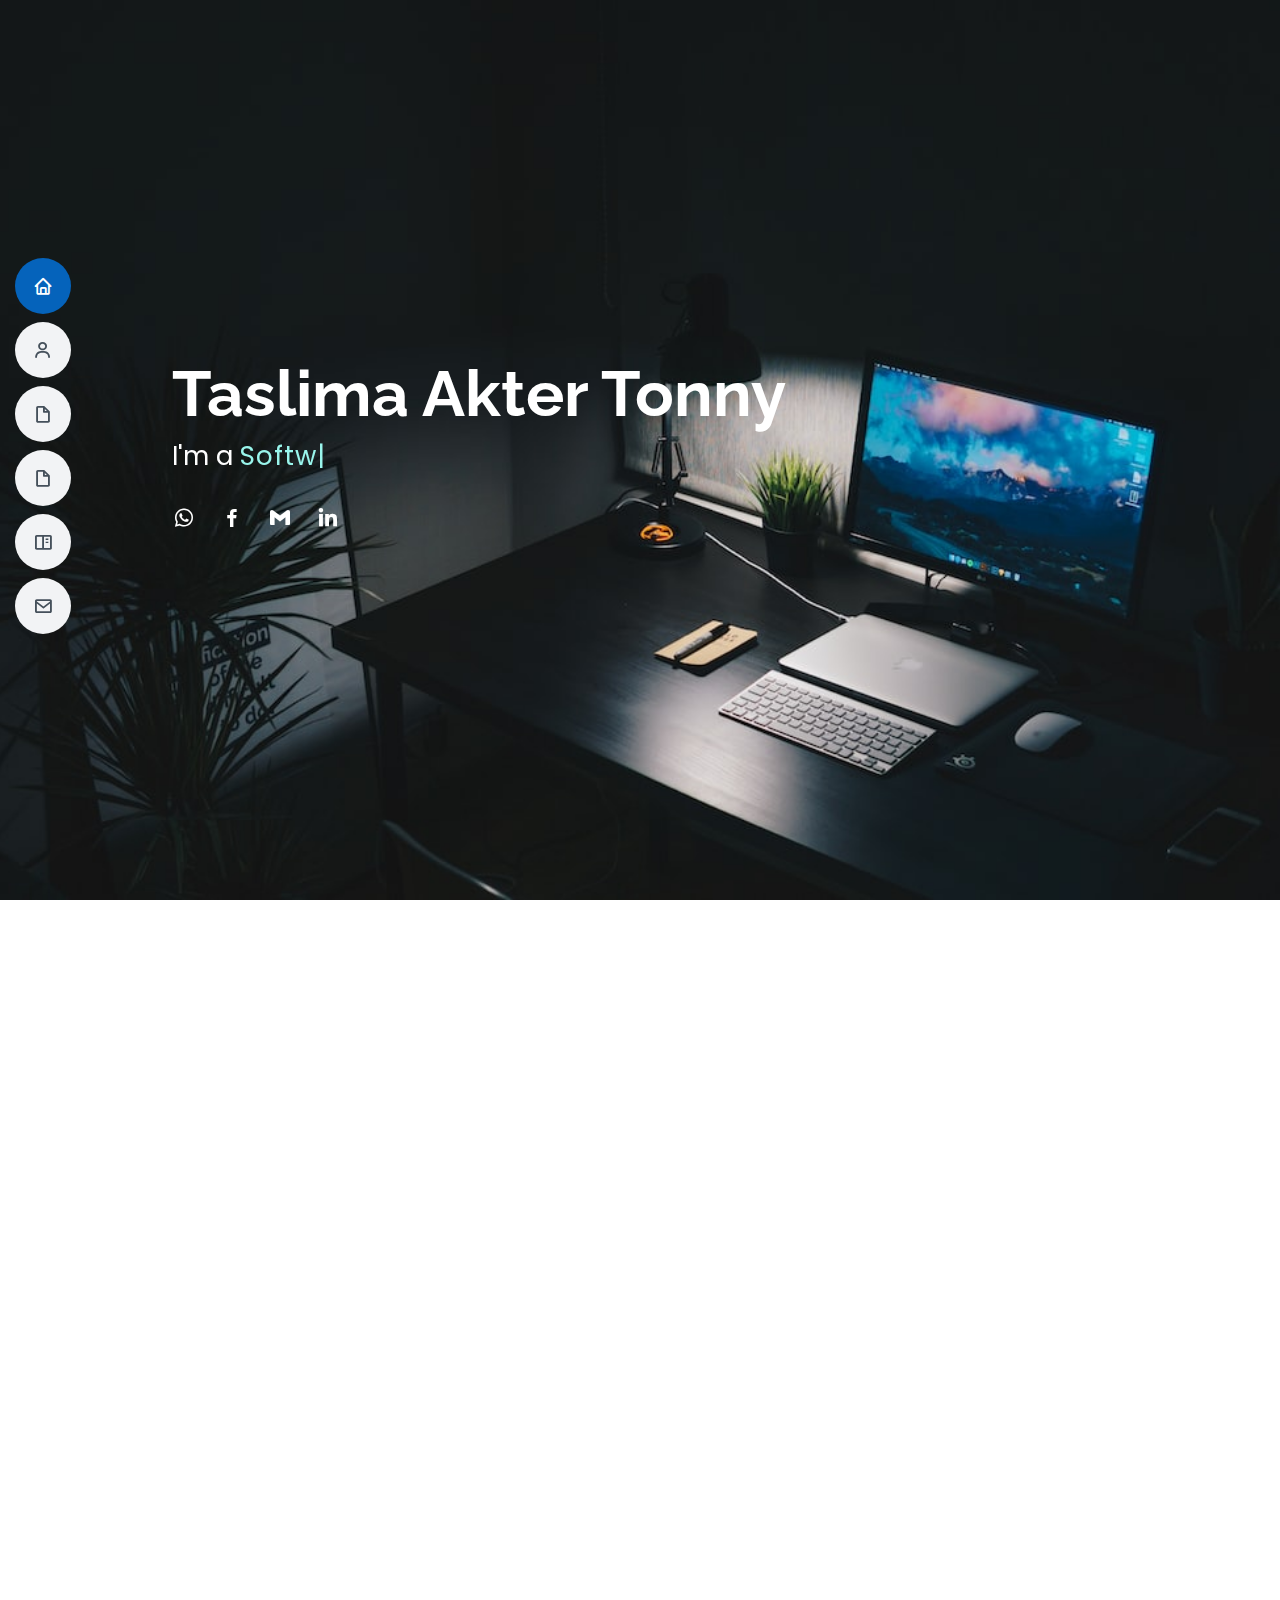
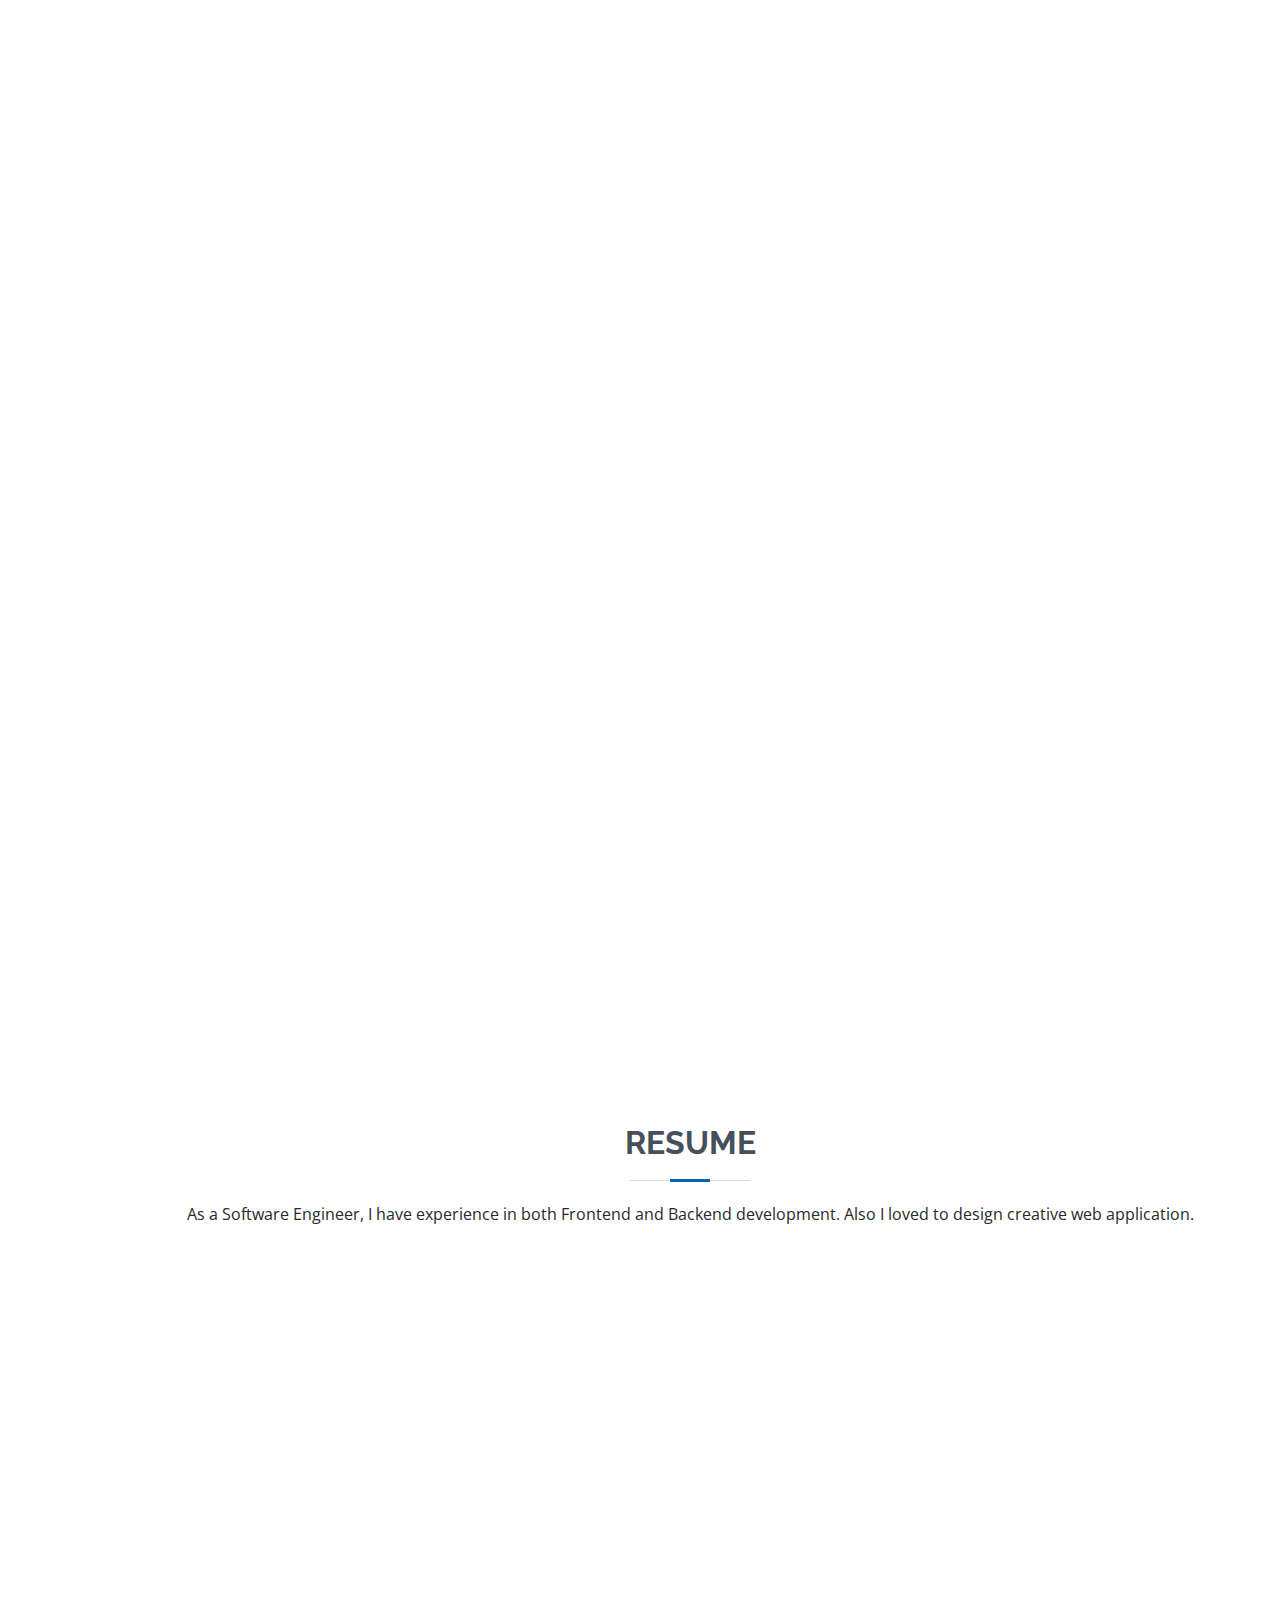
==== commit 5bc2aa45: "Update index.html" ====
--- a/index.html
+++ b/index.html
@@ -46,7 +46,7 @@
         <li><a href="#resume" class="nav-link scrollto"><i class="bx bx-file-blank"></i> <span>Resume</span></a></li>
         <li><a href="#portfolio" class="nav-link scrollto"><i class="bx bx-book-content"></i> <span>Portfolio</span></a>
         </li>
-        
+
         <li><a href="#contact" class="nav-link scrollto"><i class="bx bx-envelope"></i> <span>Contact</span></a></li>
       </ul>
     </nav><!-- .nav-menu -->
@@ -57,14 +57,17 @@
   <section id="hero" class="d-flex flex-column justify-content-center">
     <div class="container" data-aos="zoom-in" data-aos-delay="100">
       <h1>Taslima Akter Tonny</h1>
-      <p>I'm <span class="typed"
-          data-typed-items="Software Engineer, Fronted Developer,Backend Developer, Full Stack Developer "></span></p>
+      <p>I'm a <span class="typed"
+          data-typed-items="Software Engineer, Fronted Developer,React Developer, Full Stack Developer "></span></p>
       <div class="social-links">
-         <a href="https://api.whatsapp.com/send/?phone=%2B8801521206321" target="_blank" class="whatsapp"><i class="bx bxl-whatsapp"></i></a>
-        <a href="https://www.facebook.com/taslima.tonny.10" target="_blank" class="facebook"><i class="bx bxl-facebook"></i></a>
+        <a href="https://api.whatsapp.com/send/?phone=%2B8801521206321" target="_blank" class="whatsapp"><i
+            class="bx bxl-whatsapp"></i></a>
+        <a href="https://www.facebook.com/taslima.tonny.10" target="_blank" class="facebook"><i
+            class="bx bxl-facebook"></i></a>
         <a href="mailto:tonnytaslima923@gmail.com" target="_blank" class="gmail"><i class="bx bxl-gmail"></i></a>
-        <!-- <a href="#" class="google-plus"><i class="bx bxl-skype"></i></a>
-        <a href="#" class="linkedin"><i class="bx bxl-linkedin"></i></a> -->
+        <!-- <a href="#" class="google-plus"><i class="bx bxl-skype"></i></a>-->
+        <a href="https://www.linkedin.com/in/taslima-akter-tonny-63b970261/" target="_blank" class="linkedin"><i
+            class="bx bxl-linkedin"></i></a>
       </div>
     </div>
   </section><!-- End Hero -->
@@ -81,6 +84,7 @@
             skills I've developed while getting my degree in Computer Science and Engineering. I want to work with a
             diverse team that contributes to the company's vision and goals. I am a driven individual with skills and
             expertise in the designing, planning, and maintenance of software systems.</p>
+
         </div>
 
         <div class="row">
@@ -111,8 +115,34 @@
             </div>
             <p>
               My goal is to always build products that provide pixel-perfect, performant experiences. I have worked in a
-              startup project <b><a href="http://www.shikkhabritti.com/" target="_blank"> "Shikkhabritti"</a></b> which is a scholarship management system and live on the server.
+              startup project <b><a href="http://www.shikkhabritti.com/" target="_blank"> "Shikkhabritti"</a></b> which
+              is a scholarship management system and live on the server.
             </p>
+            <b><u>As a Frontend Developer, Here is my Experience summary:</u></b>
+            <p>
+              <p>🚀 Passionate Frontend Developer adept at crafting captivating user experiences and seamlessly integrating
+              REST APIs for enhanced functionality.</p>
+    
+              <p>🎓 Graduated with a degree in Computer Science from North South University, equipped with a solid foundation
+                in frontend development principles.</p>
+    
+              <p>💻 Proficient in a variety of frontend technologies, including HTML, CSS, JavaScript, React.js, and PHP.
+              Experienced in building responsive and interactive web applications.</p>
+    
+              <p>🔍 Experienced in collaborating with cross-functional teams and meeting project timelines, ensuring timely
+                delivery of high-quality software solutions.</p>
+    
+              <p>🌟 Recognized for innovative contributions to projects, driving excellence in design implementation and user
+                interface development.</p>
+    
+              <p>🔧 Currently excelling as a Frontend Developer at Bazar365 Limited, collaborating with cross-functional teams
+                to deliver high-quality software solutions.</p>
+    
+             <p>📚 Committed to staying updated with the latest trends and best practices in frontend development to deliver
+              cutting-edge solutions.</p> 
+    
+              <p>💼 Passionate about leveraging my frontend expertise to drive success and create delightful user experiences.
+                Let's connect and explore opportunities to collaborate!</p></p>
           </div>
         </div>
 
@@ -135,12 +165,27 @@
           <div class="col-lg-6">
 
             <div class="progress">
-              <span class="skill">HTML <i class="val">95%</i></span>
+              <span class="skill">React.js <i class="val">95%</i></span>
               <div class="progress-bar-wrap">
                 <div class="progress-bar" role="progressbar" aria-valuenow="95" aria-valuemin="0" aria-valuemax="100">
                 </div>
               </div>
             </div>
+            <div class="progress">
+              <span class="skill">Javascript <i class="val">90%</i></span>
+              <div class="progress-bar-wrap">
+                <div class="progress-bar" role="progressbar" aria-valuenow="95" aria-valuemin="0" aria-valuemax="100">
+                </div>
+              </div>
+            </div>
+
+            <div class="progress">
+              <span class="skill">HTML <i class="val">92%</i></span>
+              <div class="progress-bar-wrap">
+                <div class="progress-bar" role="progressbar" aria-valuenow="95" aria-valuemin="0" aria-valuemax="100">
+                </div>
+              </div>
+            </div>
 
             <div class="progress">
               <span class="skill">CSS <i class="val">95%</i></span>
@@ -151,62 +196,64 @@
             </div>
 
 
-             <div class="progress">
+
+
+
+            <div class="progress">
+              <span class="skill">JavaScript <i class="val">75%</i></span>
+              <div class="progress-bar-wrap">
+                <div class="progress-bar" role="progressbar" aria-valuenow="75" aria-valuemin="0" aria-valuemax="100">
+                </div>
+              </div>
+            </div>
+
+
+            <div class="progress">
+              <span class="skill">MySQL <i class="val">85%</i></span>
+              <div class="progress-bar-wrap">
+                <div class="progress-bar" role="progressbar" aria-valuenow="85" aria-valuemin="0" aria-valuemax="100">
+                </div>
+              </div>
+            </div>
+
+          </div>
+
+          <div class="col-lg-6">
+
+            <div class="progress">
+              <span class="skill">PHP <i class="val">75%</i></span>
+              <div class="progress-bar-wrap">
+                <div class="progress-bar" role="progressbar" aria-valuenow="75" aria-valuemin="0" aria-valuemax="100">
+                </div>
+              </div>
+            </div>
+
+            <div class="progress">
+              <span class="skill">Laravel <i class="val">75%</i></span>
+              <div class="progress-bar-wrap">
+                <div class="progress-bar" role="progressbar" aria-valuenow="75" aria-valuemin="0" aria-valuemax="100">
+                </div>
+              </div>
+            </div>
+
+            <div class="progress">
+              <span class="skill">Python <i class="val">65%</i></span>
+              <div class="progress-bar-wrap">
+                <div class="progress-bar" role="progressbar" aria-valuenow="65" aria-valuemin="0" aria-valuemax="100">
+                </div>
+              </div>
+            </div>
+            <div class="progress">
+              <span class="skill">Django <i class="val">65%</i></span>
+              <div class="progress-bar-wrap">
+                <div class="progress-bar" role="progressbar" aria-valuenow="65" aria-valuemin="0" aria-valuemax="100">
+                </div>
+              </div>
+            </div>
+            <div class="progress">
               <span class="skill">BOOTSTRAP <i class="val">85%</i></span>
               <div class="progress-bar-wrap">
-                <div class="progress-bar" role="progressbar" aria-valuenow="85" aria-valuemin="0" aria-valuemax="100"></div>
-              </div>
-            </div>
-
-
-            <div class="progress">
-              <span class="skill">JavaScript <i class="val">75%</i></span>
-              <div class="progress-bar-wrap">
-                <div class="progress-bar" role="progressbar" aria-valuenow="75" aria-valuemin="0" aria-valuemax="100">
-                </div>
-              </div>
-            </div>
-
-
-            <div class="progress">
-              <span class="skill">MySQL <i class="val">85%</i></span>
-              <div class="progress-bar-wrap">
                 <div class="progress-bar" role="progressbar" aria-valuenow="85" aria-valuemin="0" aria-valuemax="100">
-                </div>
-              </div>
-            </div>
-
-          </div>
-
-          <div class="col-lg-6">
-
-            <div class="progress">
-              <span class="skill">PHP <i class="val">75%</i></span>
-              <div class="progress-bar-wrap">
-                <div class="progress-bar" role="progressbar" aria-valuenow="75" aria-valuemin="0" aria-valuemax="100">
-                </div>
-              </div>
-            </div>
-
-            <div class="progress">
-              <span class="skill">Laravel <i class="val">75%</i></span>
-              <div class="progress-bar-wrap">
-                <div class="progress-bar" role="progressbar" aria-valuenow="75" aria-valuemin="0" aria-valuemax="100">
-                </div>
-              </div>
-            </div>
-
-            <div class="progress">
-              <span class="skill">Python <i class="val">65%</i></span>
-              <div class="progress-bar-wrap">
-                <div class="progress-bar" role="progressbar" aria-valuenow="65" aria-valuemin="0" aria-valuemax="100">
-                </div>
-              </div>
-            </div>
-            <div class="progress">
-              <span class="skill">Django <i class="val">65%</i></span>
-              <div class="progress-bar-wrap">
-                <div class="progress-bar" role="progressbar" aria-valuenow="65" aria-valuemin="0" aria-valuemax="100">
                 </div>
               </div>
             </div>
@@ -223,7 +270,7 @@
 
         <div class="section-title">
           <h2>Resume</h2>
-          <p>As a Software Engineer I have expensive in both front-end and back-end development. Also I loved to design
+          <p>As a Software Engineer, I have experience in both Frontend and Backend development. Also I loved to design
             creative web application.</p>
         </div>
 
@@ -232,8 +279,7 @@
             <h3 class="resume-title">Summary</h3>
             <div class="resume-item pb-0">
               <h4>Taslima Akter Tonny</h4>
-              <p><em>Software Engineer || Always welcome challenges to solve critical problem || I have experience as a web developer in <a
-                    href="http://www.shikkhabritti.com/" target="_blank"><b><u>SHIKKHA BRITTI.</u></b></a></em></p>
+              <p><em>Software Engineer || Always welcome challenges to solve critical problem </u></b></a></em></p>
             </div>
 
             <h3 class="resume-title">Education</h3>
@@ -255,9 +301,33 @@
               <p><em>MOTIJHEEL MODEL HIGH SCHOOL AND COLLEGE, DHAKA</em></p>
 
             </div>
+            <h3 class="resume-title">Academic Experience</h3>
+            <div class="resume-item pb-0">
+              <h4>2021 - 2023</h4>
+              <p><em>North South University, Dhaka</em></p>
+
+              <ul>
+                <li>Creating small websites with group.</li>
+                <li>Managed up to 3 projects or tasks at a given time while under pressure.</li>
+                <li>Recommended and consulted with faculties on the most appropriate web design and planning.</li>
+              </ul>
+            </div>
+           
           </div>
           <div class="col-lg-6" data-aos="fade-up" data-aos-delay="100">
             <h3 class="resume-title">Professional Experience</h3>
+            <div class="resume-item">
+              <h4>Web Developer <em>at </em><a href="https://bazar365.com/" target="_blank"><b>Bazar365 Limited</b></a></h4>
+              <h5>2024</h5>
+              <p><em>Bazar365 Limited.</em></p>
+              <ul>
+                <li>Design and develop user interfaces using React.js, integrating Material UI components for a cohesive and visually appealing frontend experience.</li>
+                <li>Implement RESTful APIs across the application, ensuring smooth communication between the frontend and backend systems to deliver dynamic content and functionalities.</li>
+                <li>Version controlling using GitHub.Utilize DataTables to efficiently manage and display large datasets, enhancing the user experience by providing organized and searchable data tables.</li>
+                <li>Utilize Git for version control, effectively managing codebase changes, collaborating with team members through push, pull, and merge operations, ensuring code integrity and teamwork efficiency.</li>
+                <li>Deploy frontend applications to servers, ensuring they are accessible to users, and perform maintenance tasks as needed to ensure optimal performance and functionality of the deployed applications.</li>
+              </ul>
+            </div>
             <div class="resume-item">
               <h4>Intern as a Web Developer <em>at</em><a href="http://hilinkz.com/" target="_blank"><b> Hilinkz
                     Ltd.</b></a></h4>
@@ -269,16 +339,7 @@
                 <li>Version controlling using GitHub.</li>
               </ul>
             </div>
-            <div class="resume-item">
-              <h4>Academic Experience</h4>
-              <h5>2021 - 2023</h5>
-              <p><em>North South University, Dhaka</em></p>
-              <ul>
-                <li>Creating small websites with group.</li>
-                <li>Managed up to 3 projects or tasks at a given time while under pressure.</li>
-                <li>Recommended and consulted with faculties on the most appropriate web design and planning.</li>
-              </ul>
-            </div>
+          
           </div>
         </div>
 
@@ -301,11 +362,28 @@
               <li data-filter=".filter-card">Laravel</li>
               <li data-filter=".filter-app">Django</li>
               <li data-filter=".filter-web">Machine Learning</li>
+              <li data-filter=".filter-mern">MERN Stack</li>
             </ul>
           </div>
         </div>
 
         <div class="row portfolio-container" data-aos="fade-up" data-aos-delay="200">
+
+          <div class="col-lg-4 col-md-6 portfolio-item filter-mern">
+            <div class="portfolio-wrap">
+              <img src="assets/img/portfolio/b365.png" class="img-fluid" alt="">
+              <div class="portfolio-info">
+                <h4>Bazar365</h4>
+                <p>Sustainable Grocery Platform</p>
+                <div class="portfolio-links">
+                  <a href="assets/img/portfolio/b365.png" data-gallery="portfolioGallery"
+                    class="portfolio-lightbox" title="Bazar365"><i class="bx bx-plus"></i></a>
+                  <a href="portfolio-details3.html" class="portfolio-details-lightbox" data-glightbox="type: external"
+                    title="Portfolio Details"><i class="bx bx-link"></i></a>
+                </div>
+              </div>
+            </div>
+          </div>
 
           <div class="col-lg-4 col-md-6 portfolio-item filter-card">
             <div class="portfolio-wrap">
@@ -339,7 +417,7 @@
             </div>
           </div>
 
-         
+
 
           <div class="col-lg-4 col-md-6 portfolio-item filter-web">
             <div class="portfolio-wrap">
@@ -349,7 +427,9 @@
                 <p>Gender Recognition Using Voice Dataset by Machine Learning Algorithm</p>
                 <div class="portfolio-links">
                   <a href="assets/img/portfolio/portfolio-details-9.JPG" data-gallery="portfolioGallery"
-                    class="portfolio-lightbox" title="Gender Recognition Using Voice Dataset by Machine Learning Algorithm"><i class="bx bx-plus"></i></a>
+                    class="portfolio-lightbox"
+                    title="Gender Recognition Using Voice Dataset by Machine Learning Algorithm"><i
+                      class="bx bx-plus"></i></a>
                   <a href="portfolio-details2.html" class="portfolio-details-lightbox" data-glightbox="type: external"
                     title="Portfolio Details"><i class="bx bx-link"></i></a>
                 </div>
@@ -386,11 +466,11 @@
                 <p>tonnytaslima923@gmail.com</p>
               </div>
 
-              <div class="phone">
+              <!-- <div class="phone">
                 <i class="bi bi-phone"></i>
                 <h4>Call:</h4>
                 <p>(+88) 01521206321</p>
-              </div>
+              </div> -->
 
             </div>
 
@@ -432,4 +512,4 @@
 
 </body>
 
-</html>+</html>
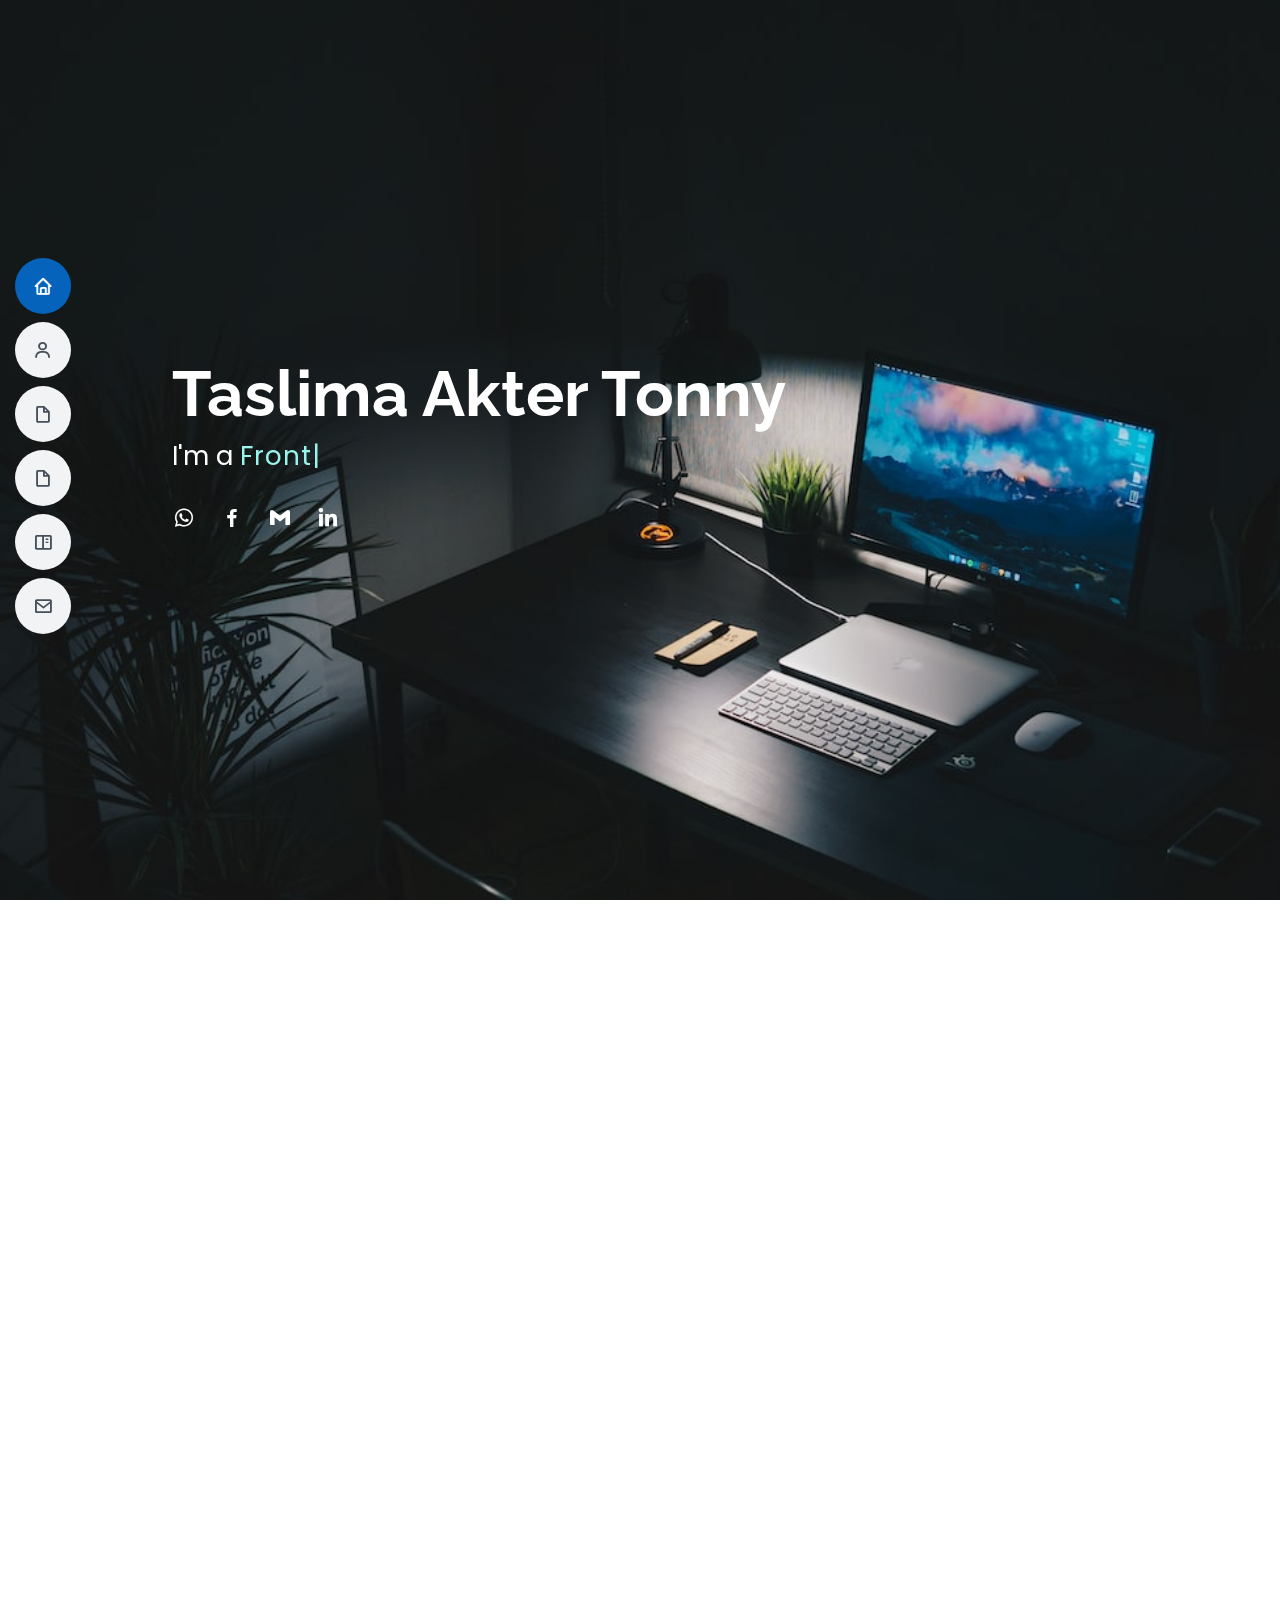
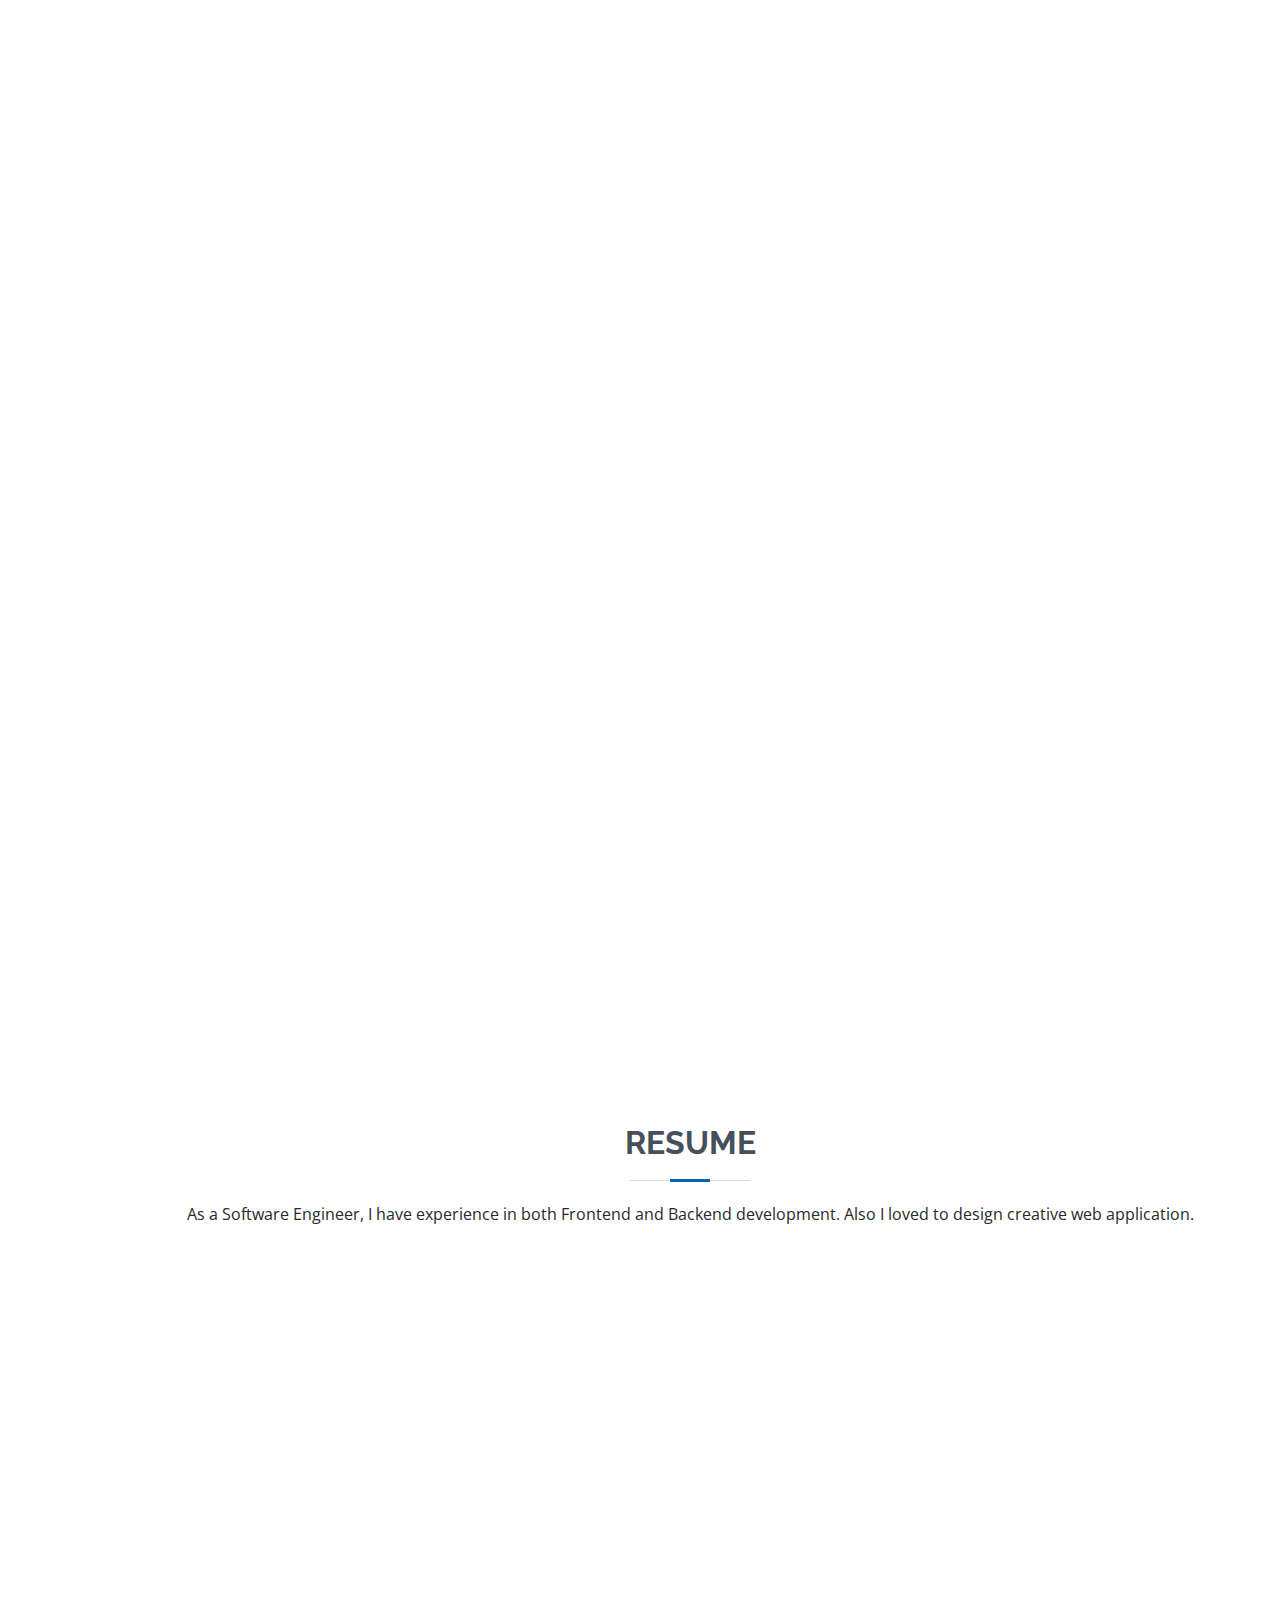
==== commit b3ef13b6: "updated" ====
--- a/index.html
+++ b/index.html
@@ -5,7 +5,7 @@
   <meta charset="utf-8">
   <meta content="width=device-width, initial-scale=1.0" name="viewport">
 
-  <title>Taslima Akter Tonny || Portfolio || Software Engineer</title>
+  <title>Taslima Akter Tonny || Portfolio || Frontend Developer</title>
   <meta content="" name="description">
   <meta content="" name="keywords">
 
@@ -58,7 +58,7 @@
     <div class="container" data-aos="zoom-in" data-aos-delay="100">
       <h1>Taslima Akter Tonny</h1>
       <p>I'm a <span class="typed"
-          data-typed-items="Software Engineer, Fronted Developer,React Developer, Full Stack Developer "></span></p>
+          data-typed-items="Fronted Developer,React Developer, Problem Solver"></span></p>
       <div class="social-links">
         <a href="https://api.whatsapp.com/send/?phone=%2B8801521206321" target="_blank" class="whatsapp"><i
             class="bx bxl-whatsapp"></i></a>
@@ -107,7 +107,7 @@
               <div class="col-lg-6">
                 <ul>
                   <li><i class="bi bi-chevron-right"></i> <strong>Degree:</strong> <span>Bachelor of Science</span></li>
-                  <li><i class="bi bi-chevron-right"></i> <strong>Phone:</strong> <span>01521206321</span></li>
+                  <li><i class="bi bi-chevron-right"></i> <strong>Phone:</strong> <span>01748718658</span></li>
                   <li><i class="bi bi-chevron-right"></i> <strong>Email</strong> <span>tonnytaslima923@gmail.com</span>
                   </li>
                 </ul>
@@ -279,7 +279,7 @@
             <h3 class="resume-title">Summary</h3>
             <div class="resume-item pb-0">
               <h4>Taslima Akter Tonny</h4>
-              <p><em>Software Engineer || Always welcome challenges to solve critical problem </u></b></a></em></p>
+              <p><em>Frontend Developer || Always welcome challenges to solve critical problem </u></b></a></em></p>
             </div>
 
             <h3 class="resume-title">Education</h3>
@@ -317,8 +317,8 @@
           <div class="col-lg-6" data-aos="fade-up" data-aos-delay="100">
             <h3 class="resume-title">Professional Experience</h3>
             <div class="resume-item">
-              <h4>Web Developer <em>at </em><a href="https://bazar365.com/" target="_blank"><b>Bazar365 Limited</b></a></h4>
-              <h5>2024</h5>
+              <h4>Frontend Developer <em>at </em><a href="https://bazar365.com/" target="_blank"><b>Bazar365 Limited</b></a></h4>
+              <h5>November 2023 - Present</h5>
               <p><em>Bazar365 Limited.</em></p>
               <ul>
                 <li>Design and develop user interfaces using React.js, integrating Material UI components for a cohesive and visually appealing frontend experience.</li>
@@ -331,7 +331,7 @@
             <div class="resume-item">
               <h4>Intern as a Web Developer <em>at</em><a href="http://hilinkz.com/" target="_blank"><b> Hilinkz
                     Ltd.</b></a></h4>
-              <h5>2023</h5>
+              <h5>Feb 2023 - May 2023</h5>
               <p><em>Hilinkz Limited.</em></p>
               <ul>
                 <li>Design system architecture as well as the database.</li>
